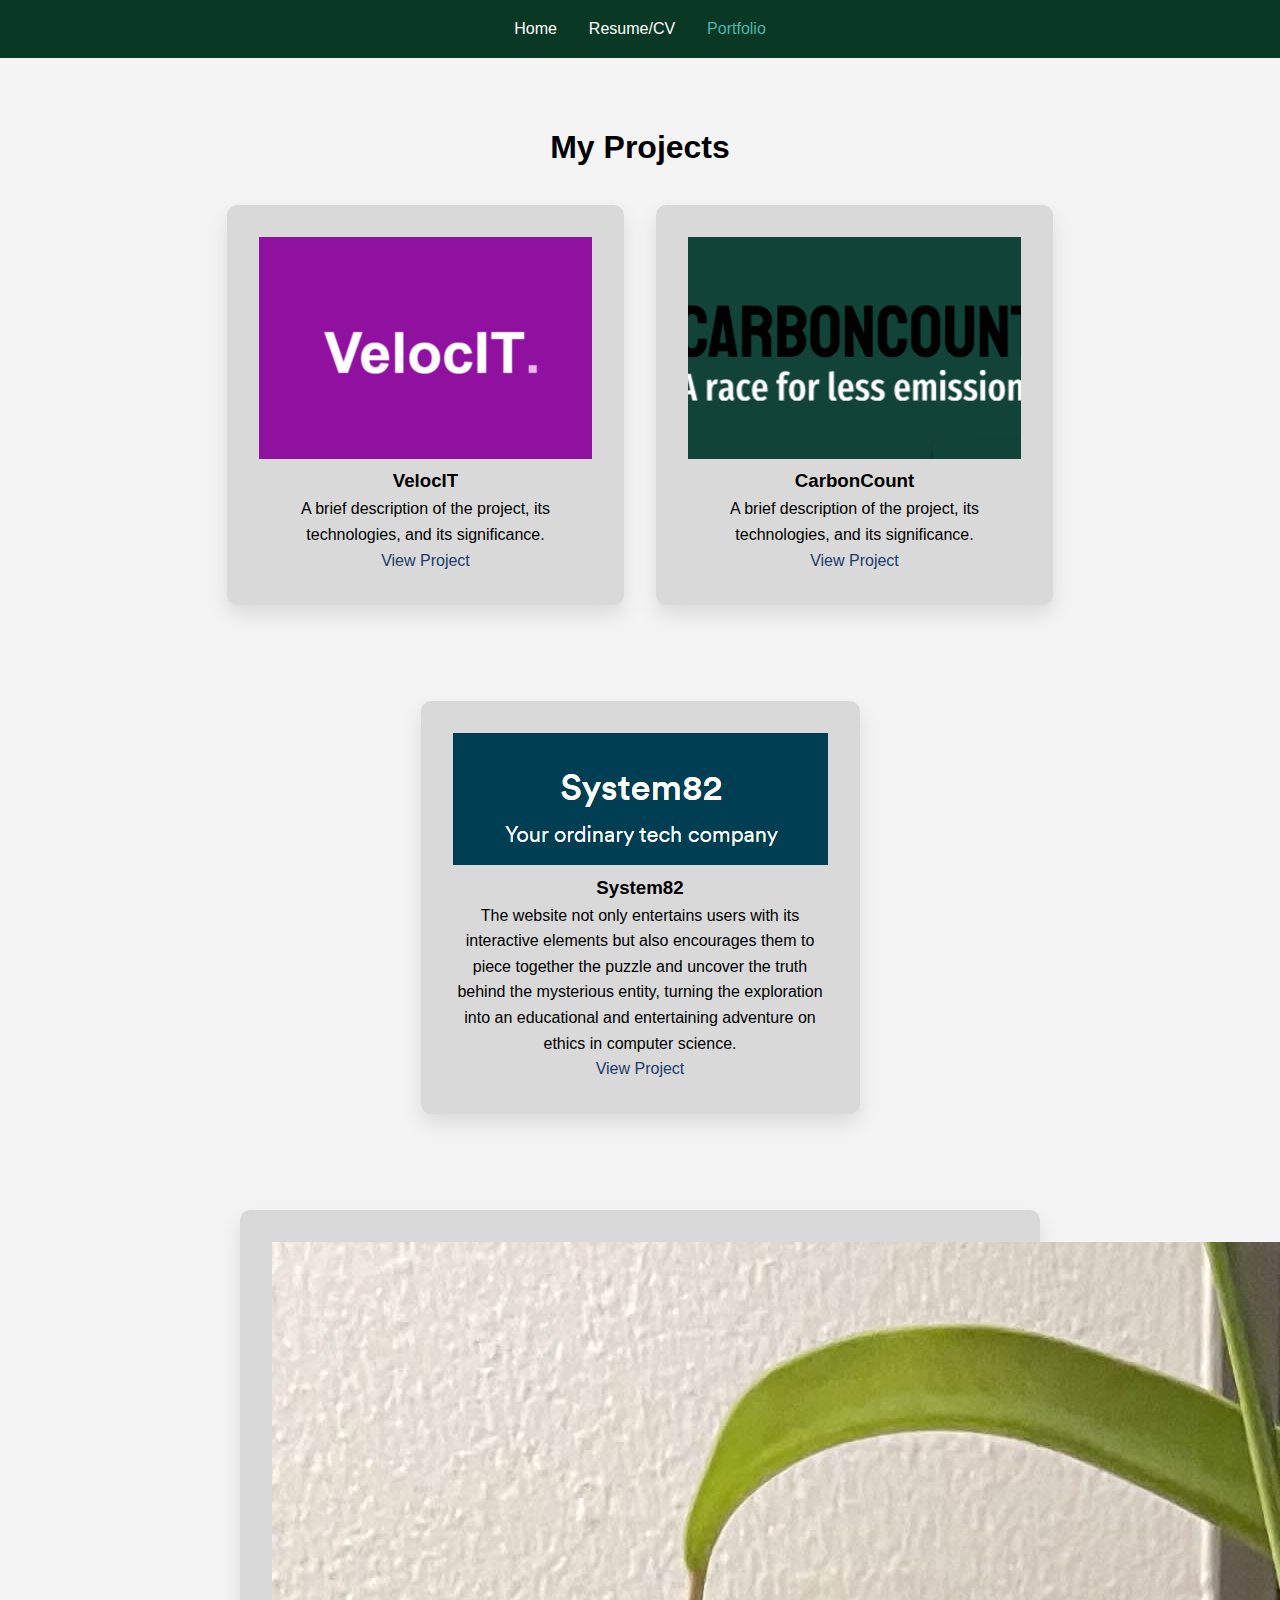
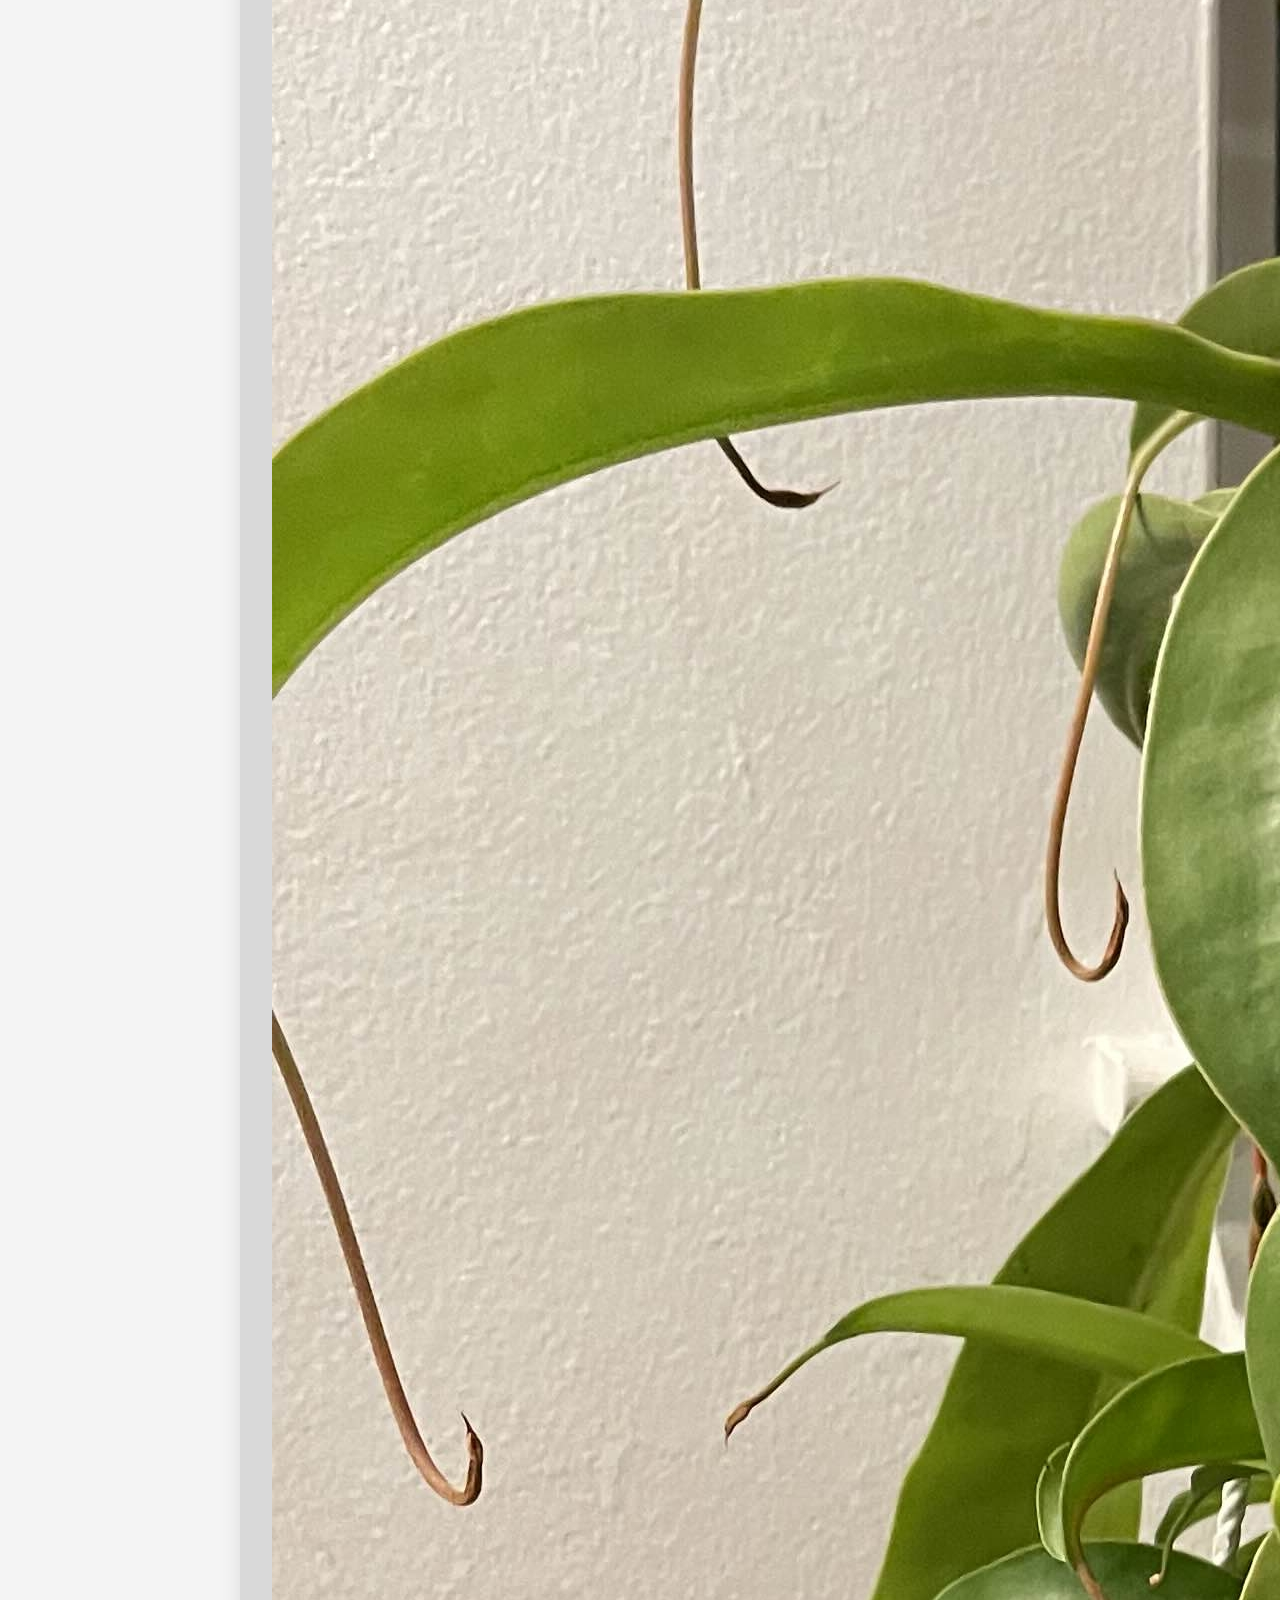
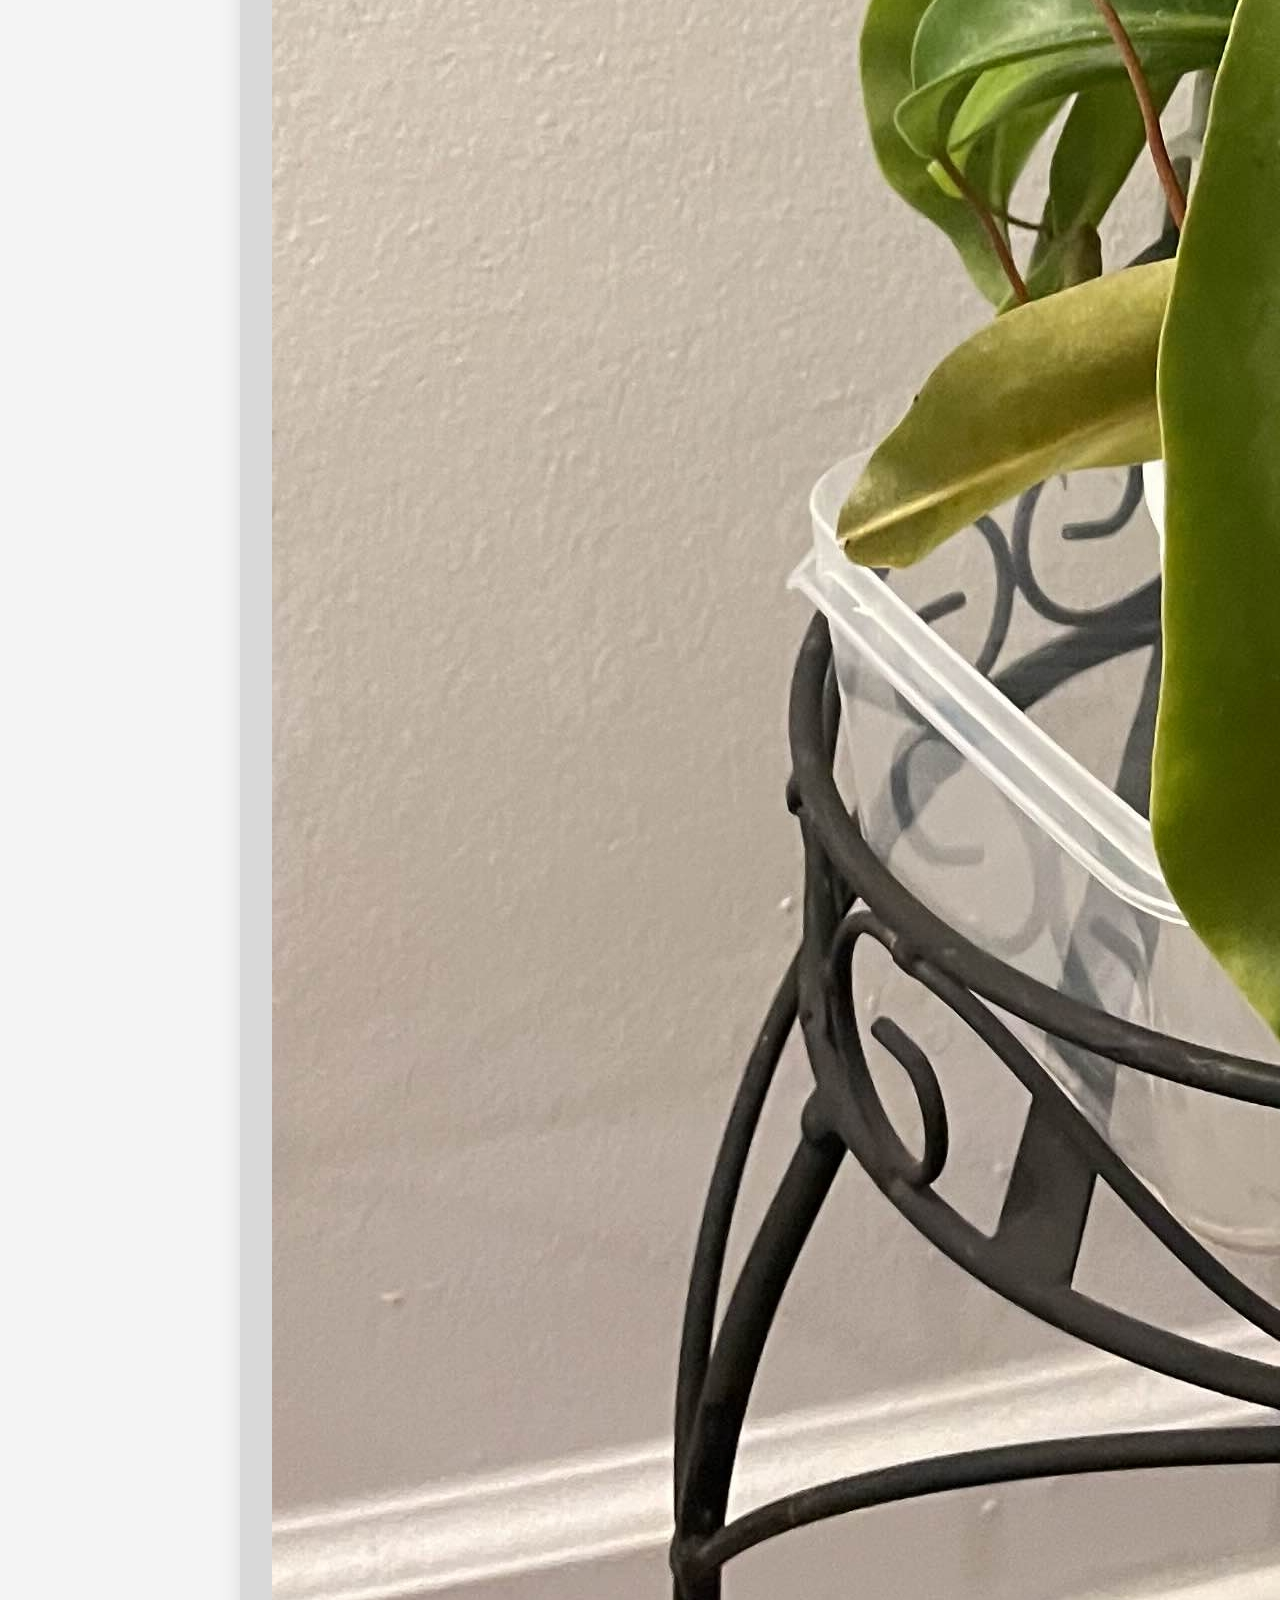
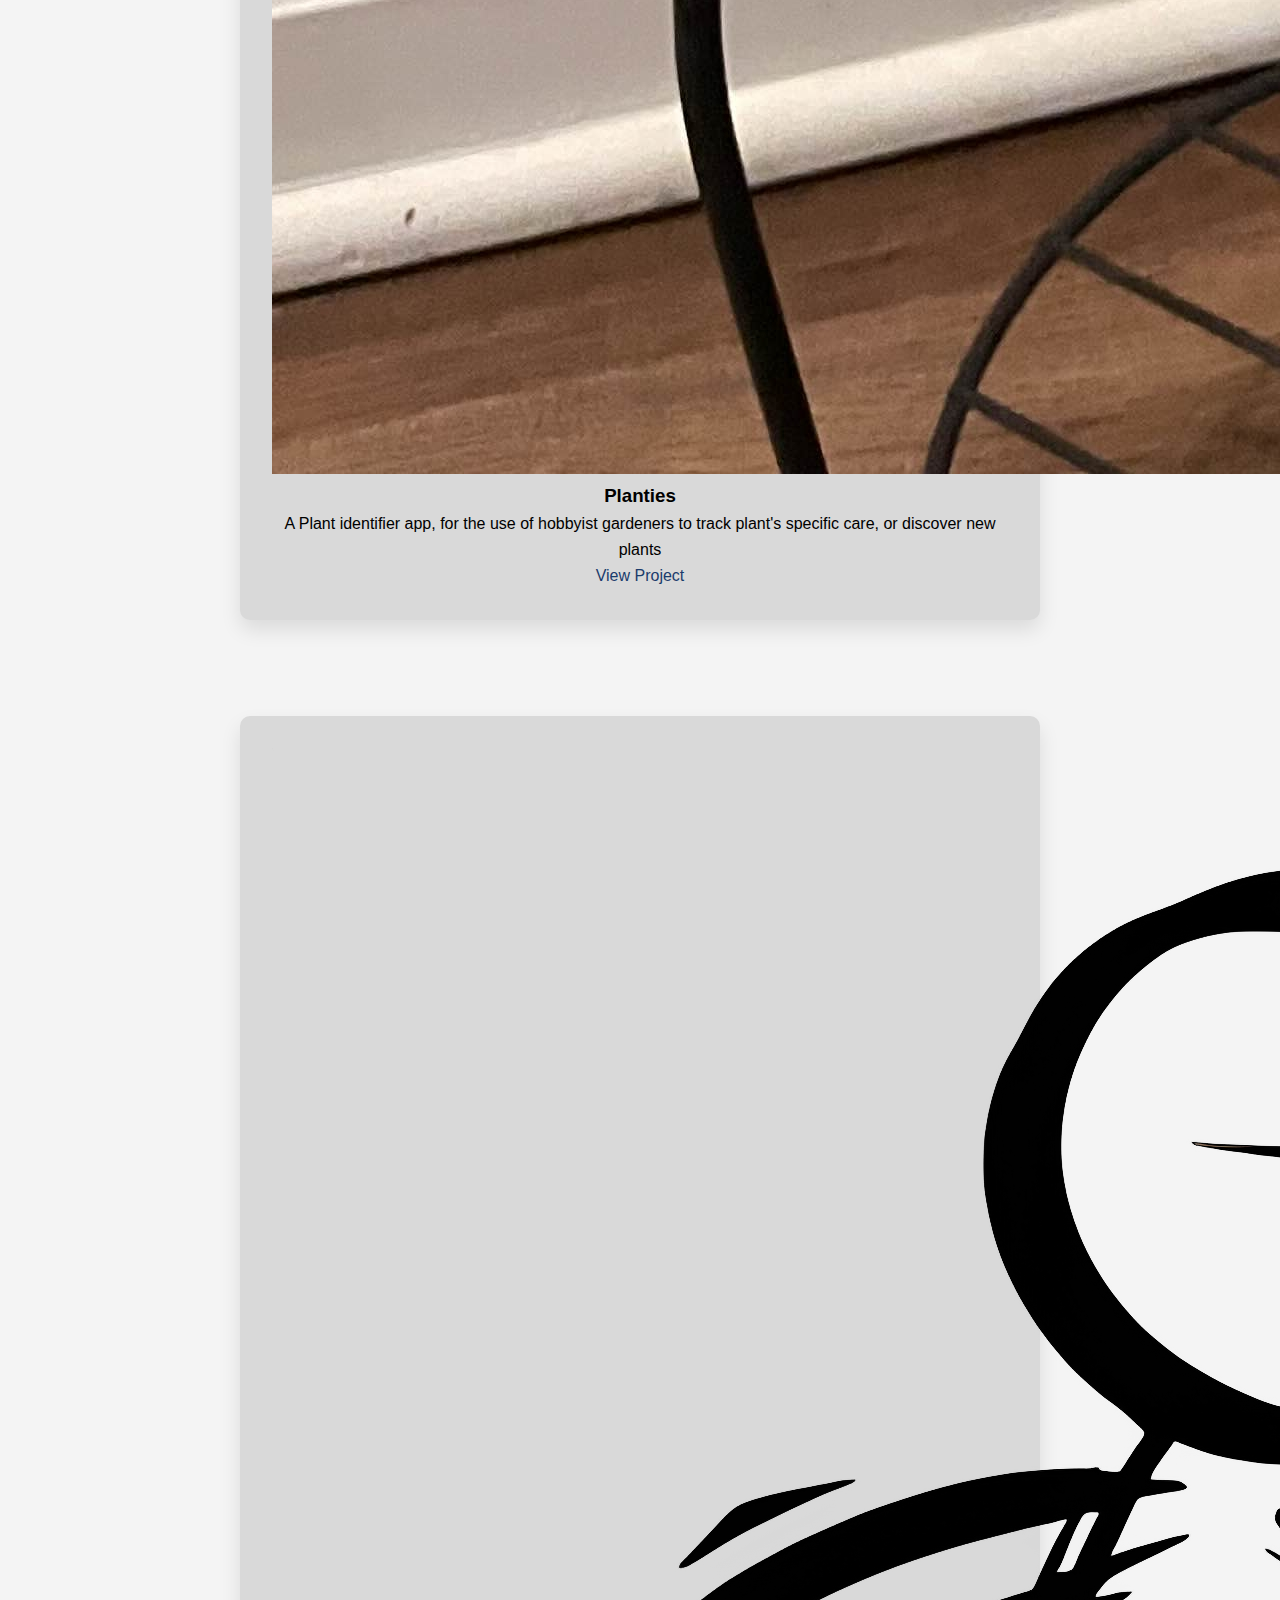
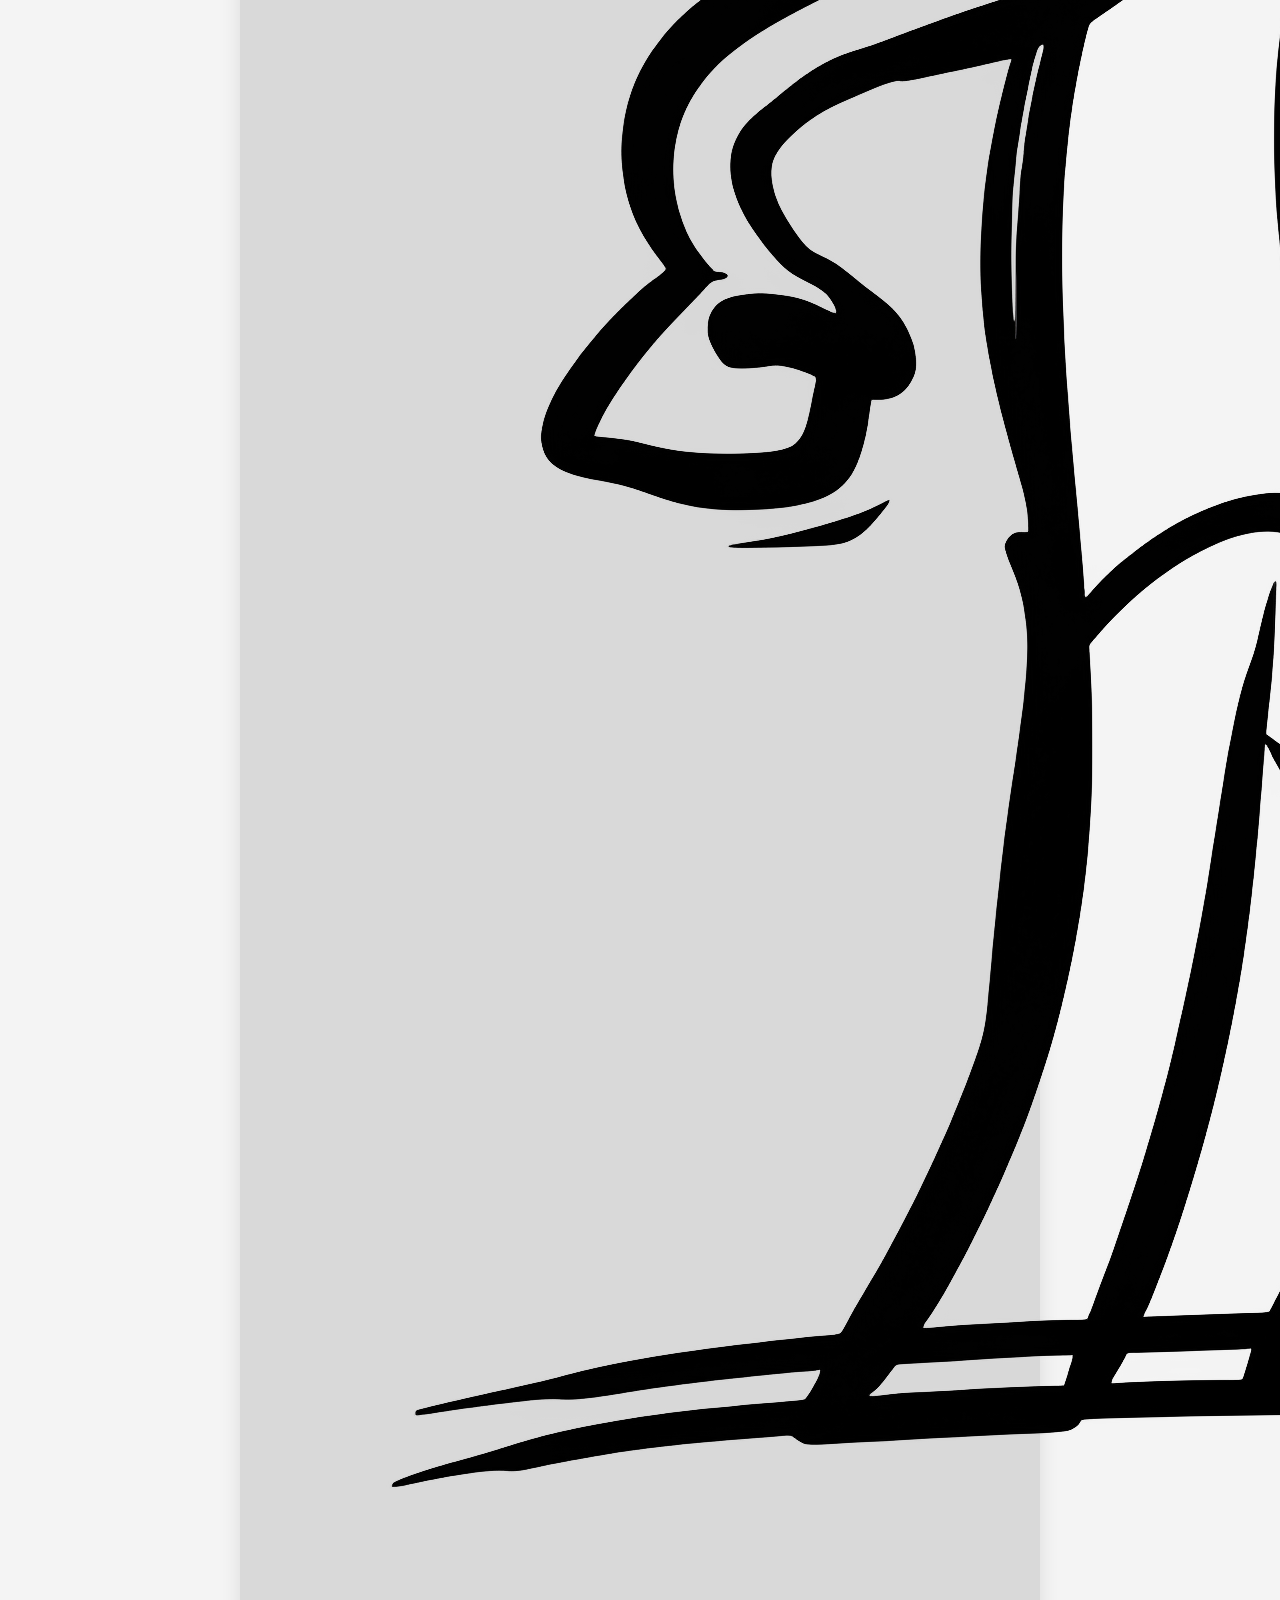
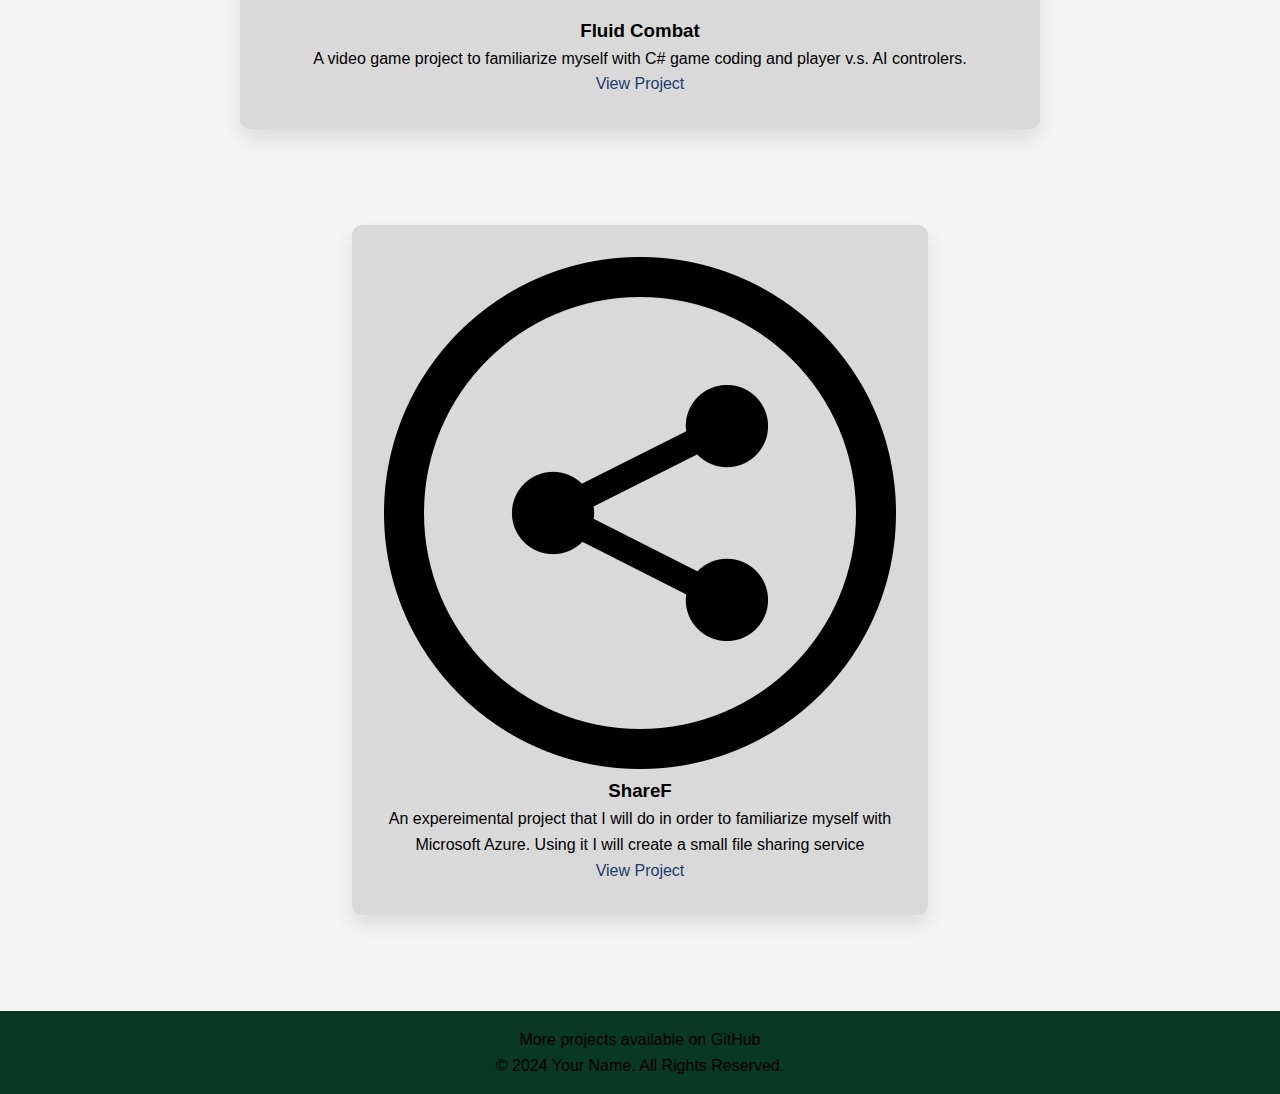
==== portfolio.html @ b5f818e6 "Main Layout done, start of content" ====
<!DOCTYPE html>
<html lang="en">
<head>
    <meta charset="UTF-8">
    <meta name="viewport" content="width=device-width, initial-scale=1.0">
    <title>Your Name - Portfolio Projects</title>
    <link rel="stylesheet" href="styles.css">
    <style>
        .project-grid {
            display: flex;
            flex-wrap: wrap;
            justify-content: center;
            gap: 2rem;
        }
        .project-card {
            flex: 0 1 calc(33.333% - 2rem);
            margin-bottom: 2rem;
        }
    </style>
</head>
<body>
    <header>
        <nav>
            <ul>
                <li><a href="index.html">Home</a></li>
                <li><a href="resume.html">Resume/CV</a></li>
                <li><a href="portfolio.html" class="active">Portfolio</a></li>
            </ul>
        </nav>
    </header>

    <main class="home-page">
        <h1>My Projects</h1>
        
        <div class="project-grid">
            <div class="project-card about-container">
                <img src="Imgs/VelocIT.png" alt="Project 1">
                <h3>VelocIT</h3>
                <p>A brief description of the project, its technologies, and its significance.</p>
                <a href="https://devpost.com/software/velocit" class="social-link">View Project</a>
            </div>

            <div class="project-card about-container">
                <img src="Imgs/Carboncount.png" alt="Project 2">
                <h3>CarbonCount</h3>
                <p>A brief description of the project, its technologies, and its significance.</p>
                <a href="https://devpost.com/software/carboncounter" class="social-link">View Project</a>
            </div>

            <div class="project-card about-container">
                <img src="Imgs/system82.png" alt="Project 3">
                <h3>System82</h3>
                <p>The website not only entertains users with its interactive elements but also encourages them to piece together the puzzle and uncover the truth behind the mysterious entity, turning the exploration into an educational and entertaining adventure on ethics in computer science.</p>
                <a href="https://devpost.com/software/system82" class="social-link">View Project</a>
            </div>

            <div class="project-card about-container">
                <img src="Imgs/thai_pitch.jpg" alt="Project 4">
                <h3>Planties</h3>
                <p>A Plant identifier app, for the use of hobbyist gardeners to track plant's specific care, or discover new plants</p>
                <a href="https://github.com/Glosserr/Planties" class="social-link">View Project</a>
            </div>

            <div class="project-card about-container">
                <img src="Imgs/a6kbkbayc.png" alt="Project 5">
                <h3>Fluid Combat</h3>
                <p>A video game project to familiarize myself with C# game coding and player v.s. AI controlers.</p>
                <a href="#" class="social-link">View Project</a>
            </div>

            <div class="project-card about-container">
                <img src="Imgs/kisspng-social-media-computer-icons-symbol-share-icon-png-share-button-5b3c71f7765252.0906995415306879914847.png" alt="Project 6">
                <h3>ShareF</h3>
                <p>An expereimental project that I will do in order to familiarize myself with Microsoft Azure. Using it I will create a small file sharing service</p>
                <a href="#" class="social-link">View Project</a>
            </div>
        </div>
    </main>

    <footer>
        <p>More projects available on GitHub</p>
        <p>&copy; 2024 Your Name. All Rights Reserved.</p>
    </footer>
</body>
</html>
---- styles.css ----
* {
    margin: 0;
    padding: 0;
    box-sizing: border-box;
}

body {
    font-family: Arial, sans-serif;
    line-height: 1.6;
    color: #000000;
    background-color: #f4f4f4;
}


/* Navigation Styles */
header {
    background-color: #093824;
    color: black;
    padding: 1rem;
}

nav ul {
    list-style: none;
    display: flex;
    justify-content: center;
    gap: 2rem;
}

nav a {
    color: white;
    text-decoration: none;
    transition: color 0.3s ease;
}

nav a:hover, nav a.active {
    color: #4db6ac;
}

/* Home Page Styles */
.home-page {
    display: flex;
    flex-direction: column;
    align-items: center;
    padding: 4rem;
}

.profile-container {
    display: flex;
    align-items: center;
    justify-content: flex-start; 
    background-color: #D9D9D9;
    border-radius: 10px;
    box-shadow: 0 10px 20px rgba(0, 0, 0, 0.1);
    padding: 2rem;
    max-width: 800px;
    width: 100%;
    gap: 2rem; 
}

.profile-image img {
    border-radius: 50%;
    max-width: 150px;
    height: auto; 
    margin-right: 2rem;
    object-fit: cover;
}

.profile-info h1 {
    font-size: 2rem;
    margin-bottom: 1rem;
}

/* Social Icons Styles */
.social-links {
    display: flex;
    justify-content: center;
    gap: 2rem;
    margin-top: 1rem;
}

.social-link {
    display: inline-block;
    color: #1b3c6c;
    transition: all 0.3s ease;
    text-decoration: none;
}

.social-link img {
    width: 24px;
    height: 24px;
}

.social-link:hover img {
    fill: #4db6ac;
}

.about-container {
    background-color: #D9D9D9;
    border-radius: 10px;
    box-shadow: 0 10px 20px rgba(0,0,0,0.1);
    padding: 2rem;
    max-width: 800px;
    width: 100%;
    margin-top: 2rem;
    text-align: center;
}

.about-container h2 {
    font-size: 1.8rem;
    margin-bottom: 1rem;
}

.about-image-container {
    display: flex;
    align-items: center;
    background-color: #D9D9D9;
    border-radius: 10px;
    box-shadow: 0 10px 20px rgba(0,0,0,0.1);
    padding: 2rem;
    max-width: 800px;
    width: 100%;
    margin-top: 2rem;
    gap: 2rem;
}

.about-image-container img {
    border-radius: 50%;
    max-width: 150px;
    height: 150px;
    object-fit: cover;
}

.about-image-text {
    flex-grow: 1;
}

.right-image {
    flex-direction: row;
}

.right-image img {
    order: -1; 
}

.resume-layout {
    display: flex;
    justify-content: space-between;
    align-items: flex-start;
    padding: 2rem;
}

.resume-commentary {
    flex: 0 0 20%;
    background-color: #D9D9D9;
    border-radius: 10px;
    padding: 1rem;
    margin: 1rem;
    box-shadow: 0 10px 20px rgba(0, 0, 0, 0.1);
}

.resume-image {
    flex: 0 0 60%;
    display: flex;
    justify-content: center;
    align-items: center;
}

.resume-image img {
    max-width: 100%;
    max-height: 80vh;
    object-fit: contain;
}


/* Footer Styles */
footer {
    background-color: #093824;
    color: black;
    text-align: center;
    padding: 1rem;
}

/* Responsive adjustments for new containers */
@media (max-width: 768px) {
    .about-image-container {
        flex-direction: column;
        text-align: center;
    }
    .about-image-container img {
        margin-bottom: 1rem;
    }
    .right-image .about-image-container {
        flex-direction: column;
    }
}
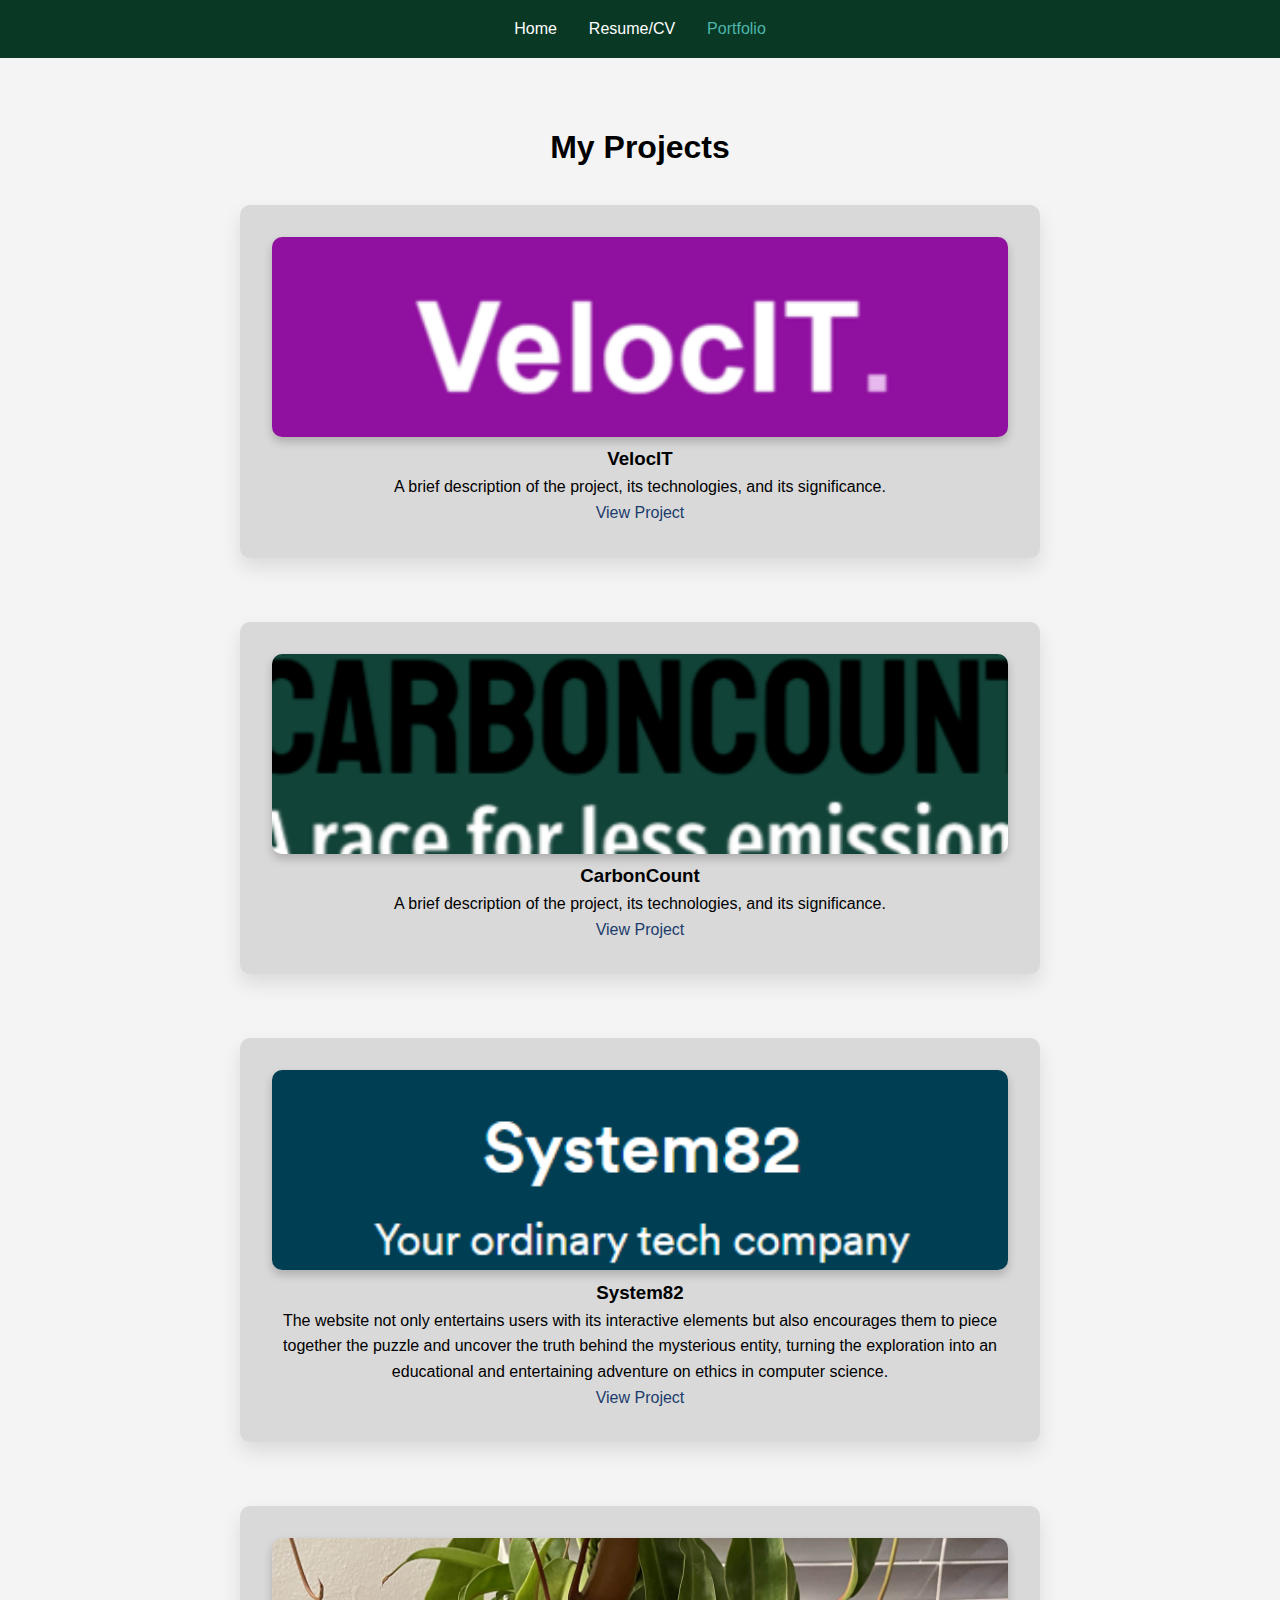
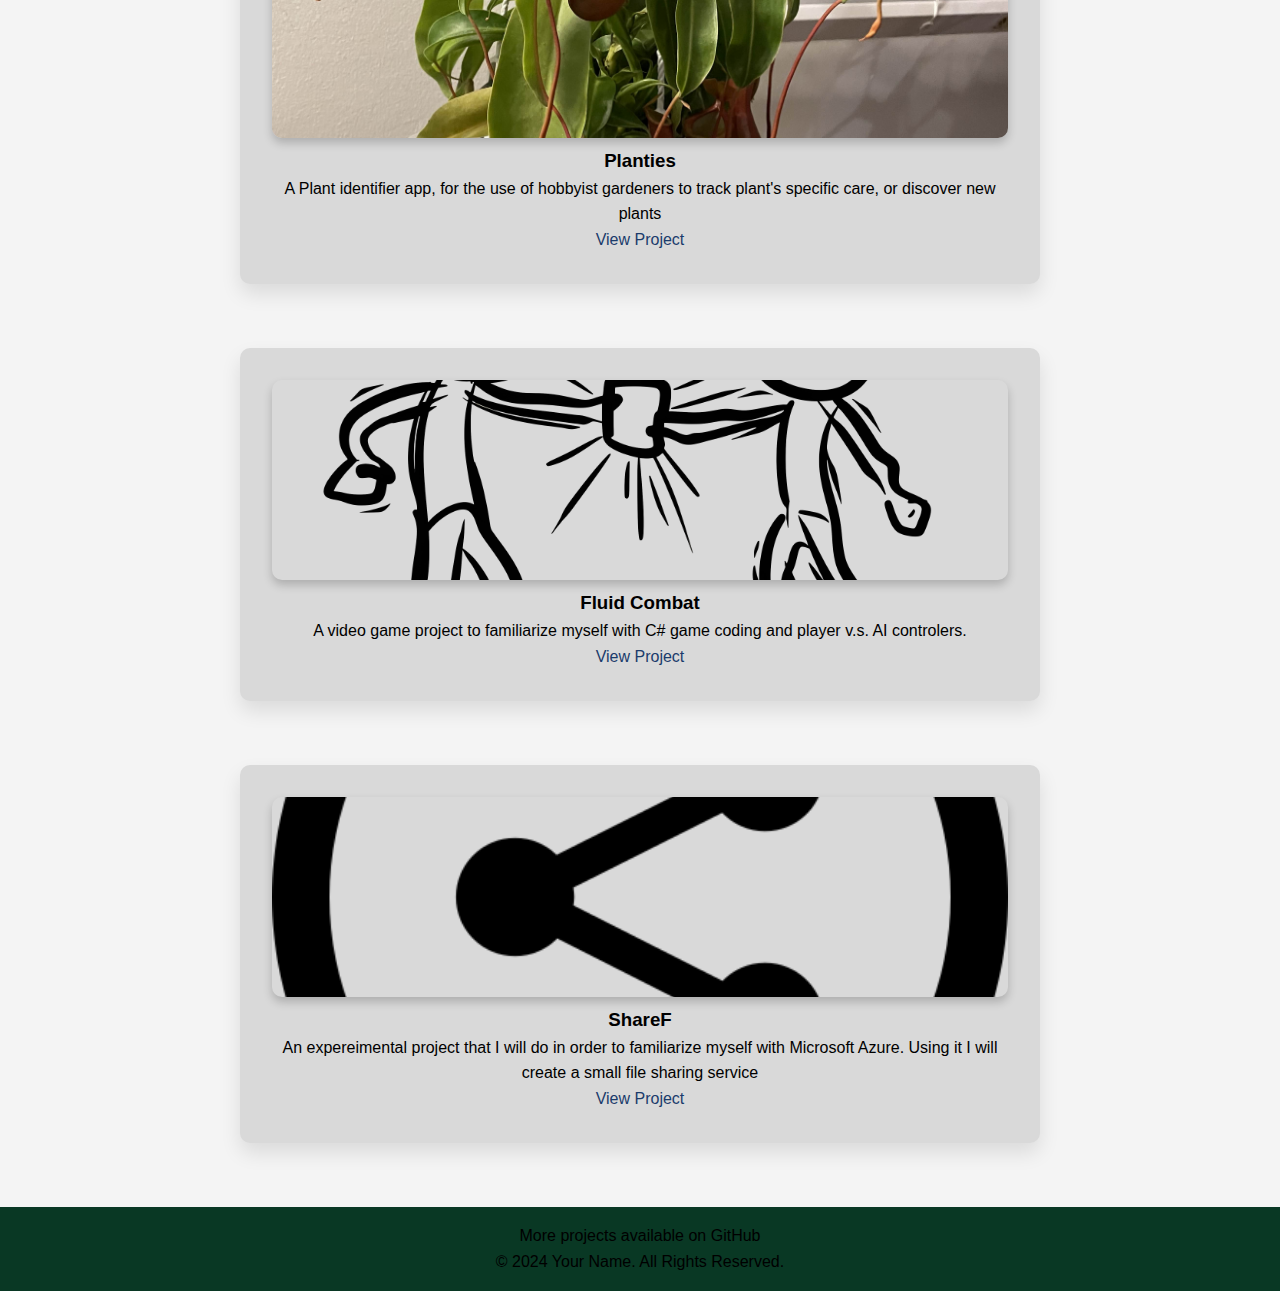
==== commit 8d9b807c: "Added Content to Portfolio and About Me" ====
--- a/portfolio.html
+++ b/portfolio.html
@@ -5,18 +5,6 @@
     <meta name="viewport" content="width=device-width, initial-scale=1.0">
     <title>Your Name - Portfolio Projects</title>
     <link rel="stylesheet" href="styles.css">
-    <style>
-        .project-grid {
-            display: flex;
-            flex-wrap: wrap;
-            justify-content: center;
-            gap: 2rem;
-        }
-        .project-card {
-            flex: 0 1 calc(33.333% - 2rem);
-            margin-bottom: 2rem;
-        }
-    </style>
 </head>
 <body>
     <header>
--- a/styles.css
+++ b/styles.css
@@ -140,6 +140,20 @@
 
 .right-image img {
     order: -1; 
+}
+
+.project-grid {
+    display: flex;
+    flex-wrap: wrap;
+    justify-content: center;
+    gap: 2rem;
+}
+.project-card img {
+    width: 100%; 
+    height: 200px; 
+    object-fit: cover; 
+    border-radius: 10px; 
+    box-shadow: 0 5px 10px rgba(0, 0, 0, 0.2); 
 }
 
 .resume-layout {
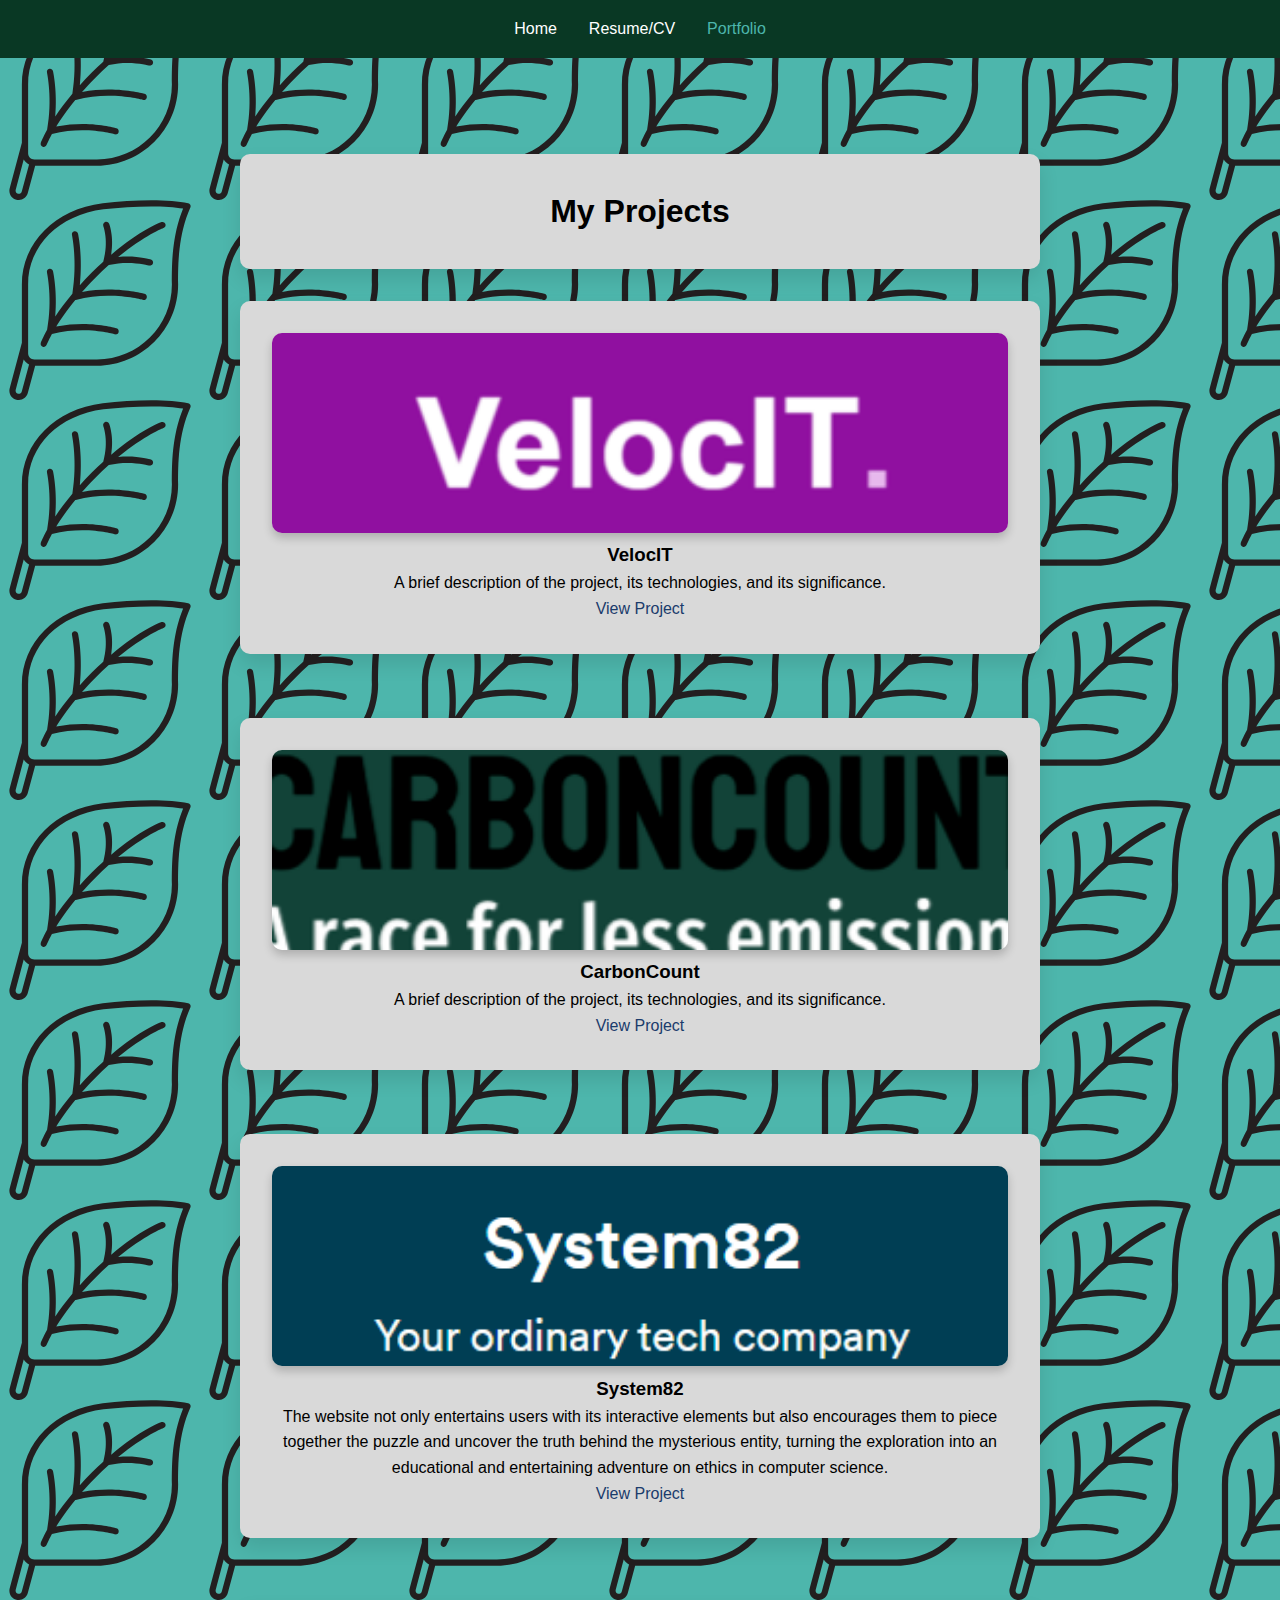
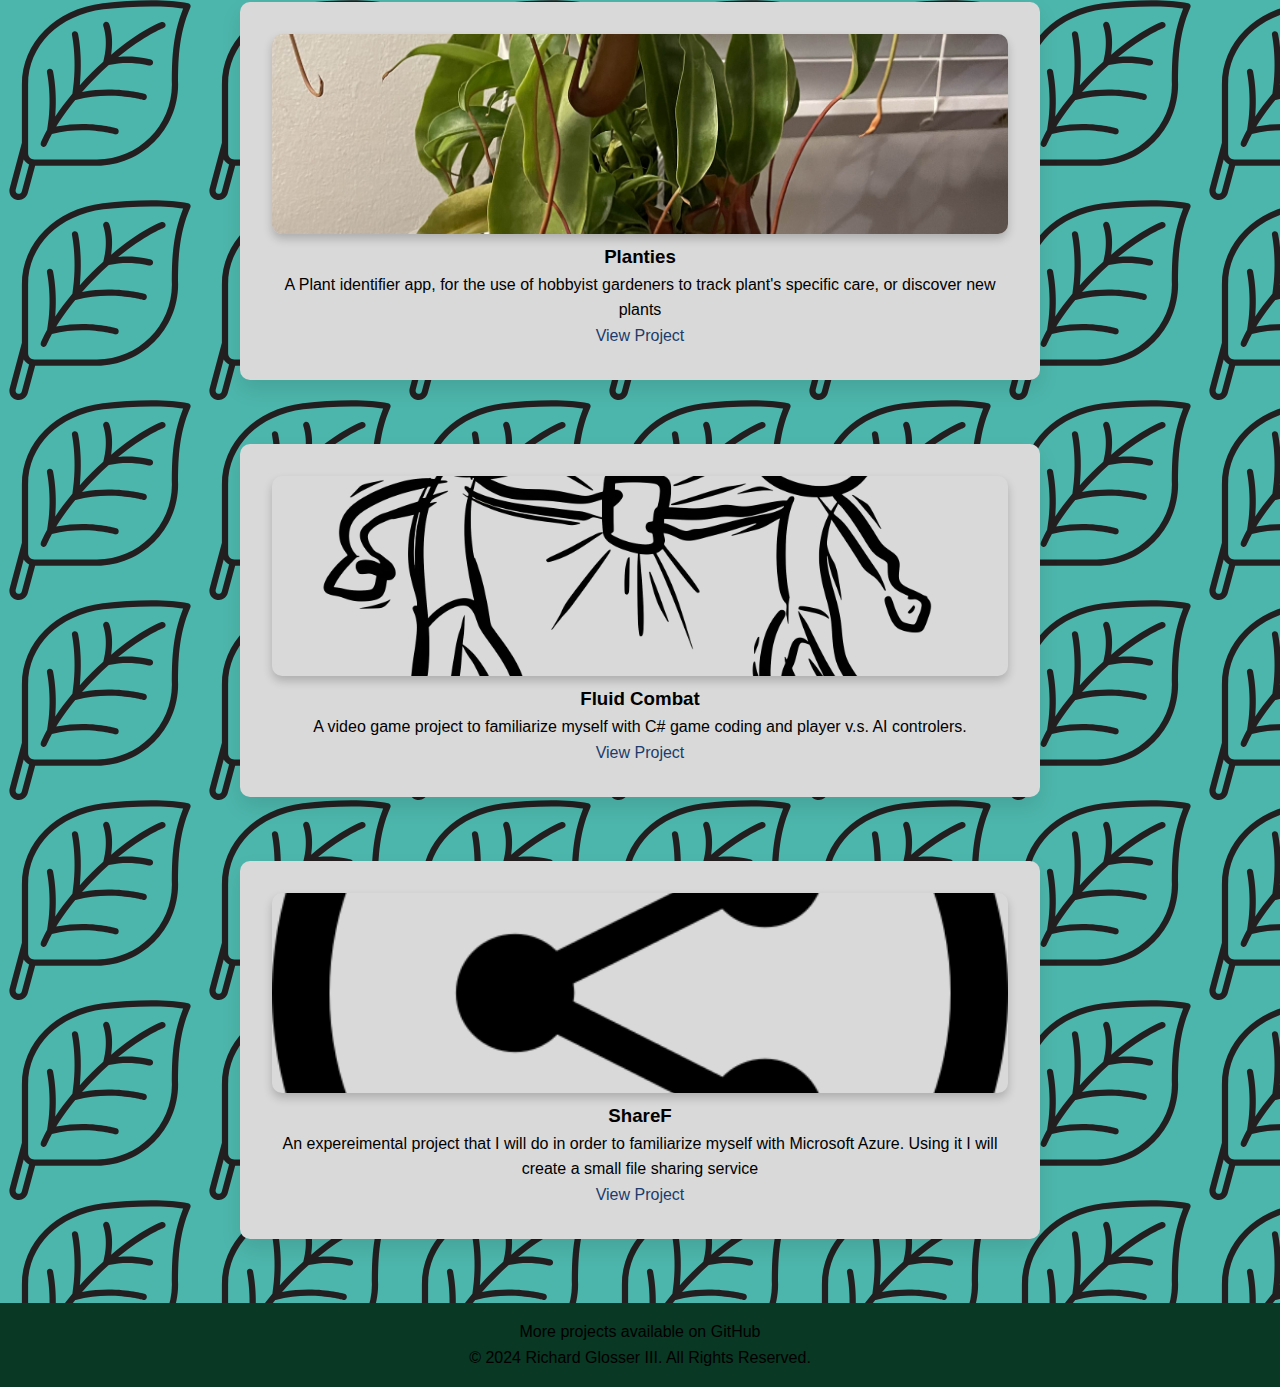
==== commit cd68c31e: "LEAFS, but seriously extra NEEDED polish" ====
--- a/portfolio.html
+++ b/portfolio.html
@@ -3,7 +3,7 @@
 <head>
     <meta charset="UTF-8">
     <meta name="viewport" content="width=device-width, initial-scale=1.0">
-    <title>Your Name - Portfolio Projects</title>
+    <title>Richard Glosser III - Portfolio Projects</title>
     <link rel="stylesheet" href="styles.css">
 </head>
 <body>
@@ -18,7 +18,9 @@
     </header>
 
     <main class="home-page">
+        <div class="about-container">
         <h1>My Projects</h1>
+        </div>
         
         <div class="project-grid">
             <div class="project-card about-container">
@@ -67,7 +69,7 @@
 
     <footer>
         <p>More projects available on GitHub</p>
-        <p>&copy; 2024 Your Name. All Rights Reserved.</p>
+        <p>&copy; 2024 Richard Glosser III. All Rights Reserved.</p>
     </footer>
 </body>
 </html>--- a/styles.css
+++ b/styles.css
@@ -8,7 +8,8 @@
     font-family: Arial, sans-serif;
     line-height: 1.6;
     color: #000000;
-    background-color: #f4f4f4;
+    background: #4db6ac url('./Imgs/leaf.svg') repeat;  
+  background-size: 200px 200px;  
 }
 
 
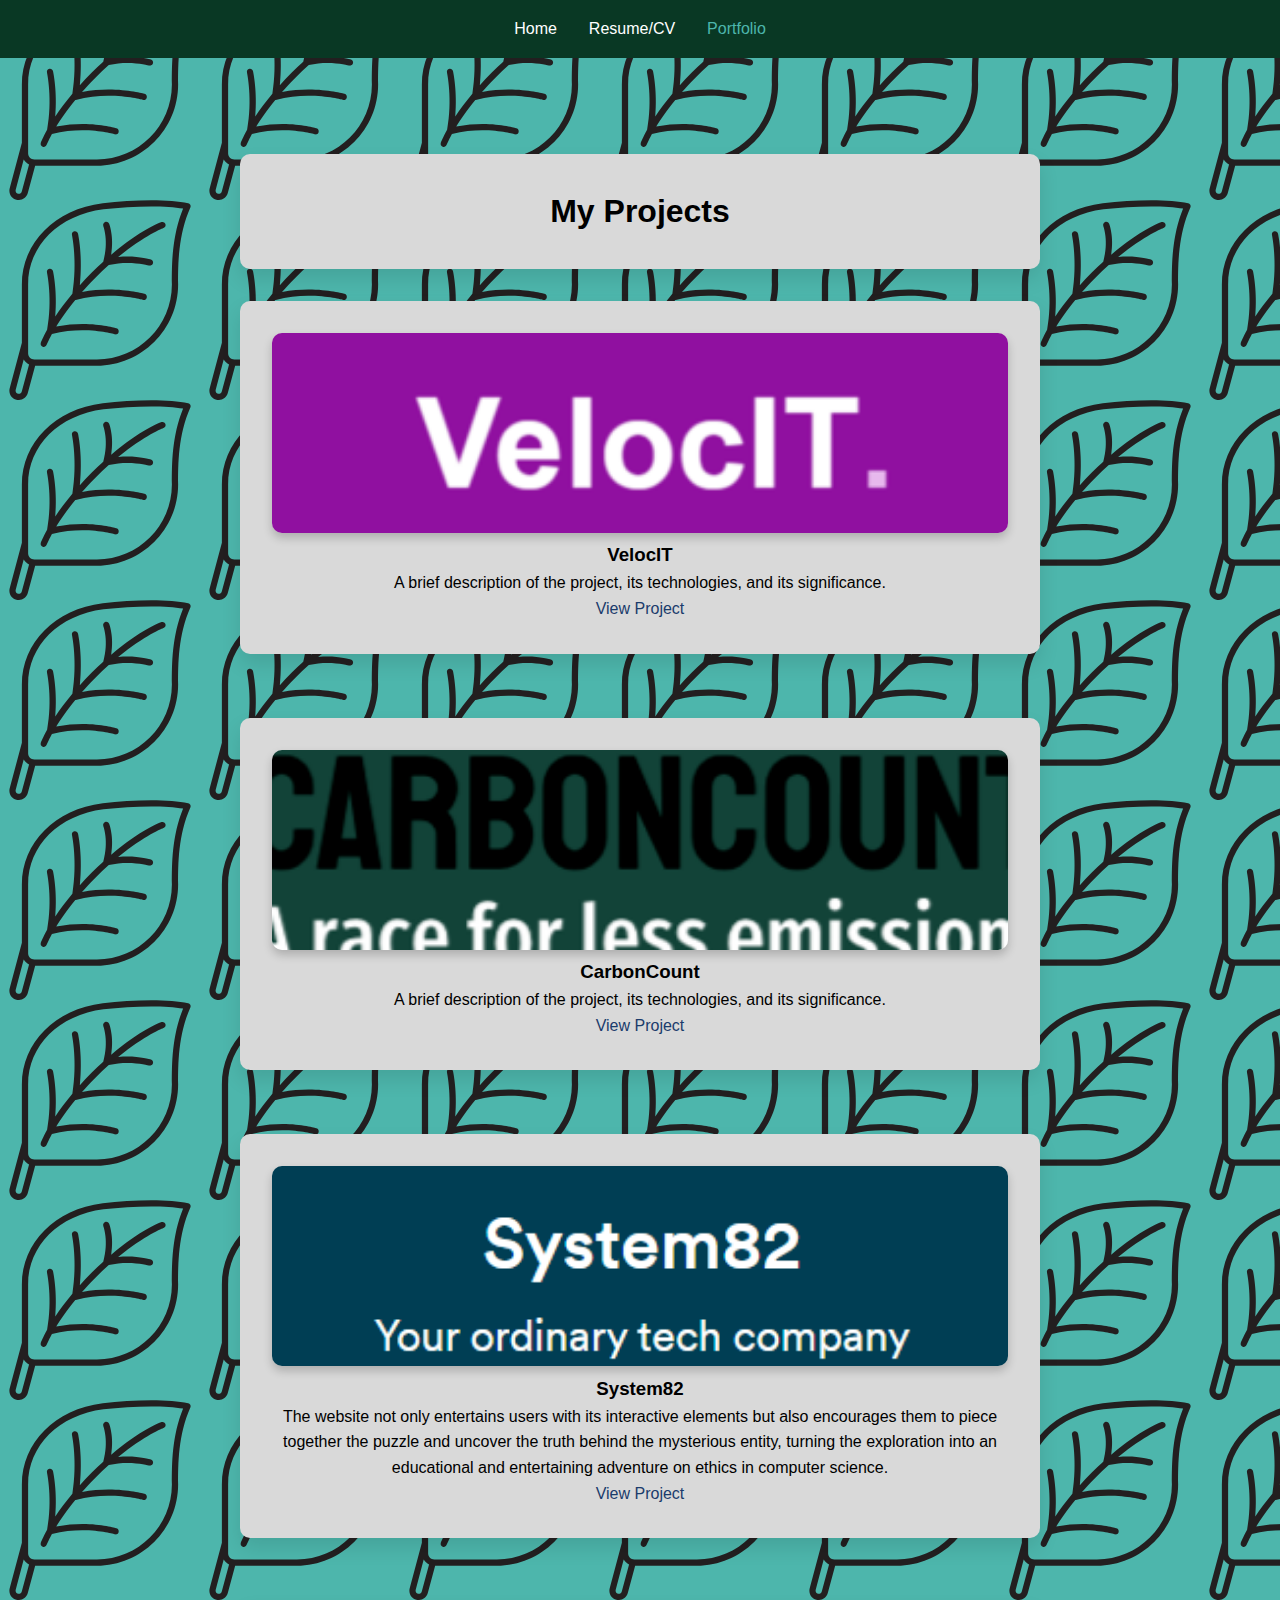
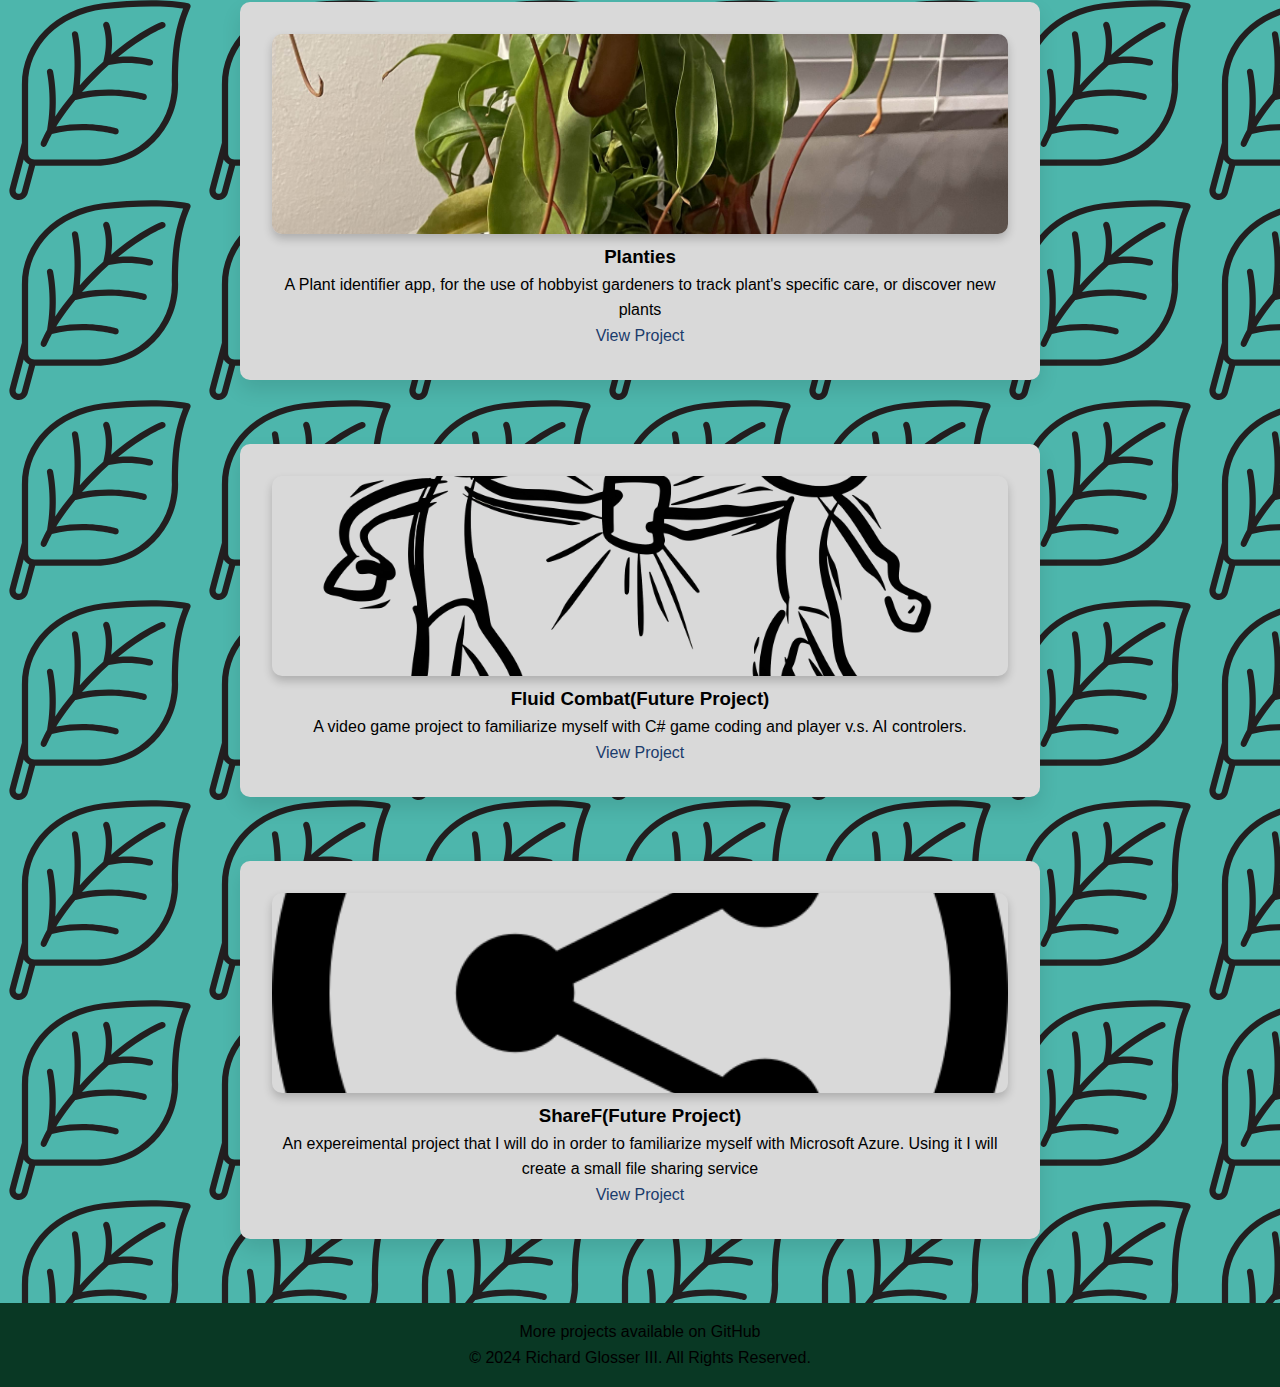
==== commit a84cd3a7: "Resume Changes" ====
--- a/portfolio.html
+++ b/portfolio.html
@@ -53,14 +53,14 @@
 
             <div class="project-card about-container">
                 <img src="Imgs/a6kbkbayc.png" alt="Project 5">
-                <h3>Fluid Combat</h3>
+                <h3>Fluid Combat(Future Project)</h3>
                 <p>A video game project to familiarize myself with C# game coding and player v.s. AI controlers.</p>
                 <a href="#" class="social-link">View Project</a>
             </div>
 
             <div class="project-card about-container">
                 <img src="Imgs/kisspng-social-media-computer-icons-symbol-share-icon-png-share-button-5b3c71f7765252.0906995415306879914847.png" alt="Project 6">
-                <h3>ShareF</h3>
+                <h3>ShareF(Future Project)</h3>
                 <p>An expereimental project that I will do in order to familiarize myself with Microsoft Azure. Using it I will create a small file sharing service</p>
                 <a href="#" class="social-link">View Project</a>
             </div>
--- a/styles.css
+++ b/styles.css
@@ -9,9 +9,8 @@
     line-height: 1.6;
     color: #000000;
     background: #4db6ac url('./Imgs/leaf.svg') repeat;  
-  background-size: 200px 200px;  
-}
-
+    background-size: 200px 200px;  
+}
 
 /* Navigation Styles */
 header {
@@ -43,6 +42,68 @@
     flex-direction: column;
     align-items: center;
     padding: 4rem;
+}
+
+.resume-layout {
+    display: flex;
+    flex-wrap: wrap;
+    justify-content: center;
+    align-items: flex-start;
+    gap: 2rem;
+    width: 100%;
+    max-width: 1200px;
+}
+
+.resume-commentary {
+    flex: 0 0 calc(30% - 2rem);
+    background-color: #D9D9D9;
+    border-radius: 10px;
+    padding: 1.5rem;
+    margin-bottom: 1rem;
+    box-shadow: 0 10px 20px rgba(0, 0, 0, 0.1);
+    text-align: center;
+}
+
+.resume-commentary h3 {
+    color: #093824;
+    margin-bottom: 1rem;
+    border-bottom: 2px solid #4db6ac;
+    padding-bottom: 0.5rem;
+}
+
+.resume-commentary a {
+    display: inline-block;
+    background-color: #093824;
+    color: white;
+    text-decoration: none;
+    padding: 0.5rem 1rem;
+    border-radius: 5px;
+    margin-top: 1rem;
+    transition: background-color 0.3s ease;
+}
+
+.resume-commentary a:hover {
+    background-color: #4db6ac;
+}
+
+.left-commentary,
+.right-commentary {
+    min-height: 250px;
+}
+
+.resume-image {
+    flex: 0 0 100%;
+    display: flex;
+    justify-content: center;
+    align-items: center;
+    margin-bottom: 2rem;
+}
+
+.resume-image img {
+    max-width: 100%;
+    max-height: 80vh;
+    object-fit: contain;
+    box-shadow: 0 10px 20px rgba(0, 0, 0, 0.1);
 }
 
 .profile-container {
@@ -90,7 +151,7 @@
     width: 24px;
     height: 24px;
 }
-
+a
 .social-link:hover img {
     fill: #4db6ac;
 }
@@ -157,35 +218,6 @@
     box-shadow: 0 5px 10px rgba(0, 0, 0, 0.2); 
 }
 
-.resume-layout {
-    display: flex;
-    justify-content: space-between;
-    align-items: flex-start;
-    padding: 2rem;
-}
-
-.resume-commentary {
-    flex: 0 0 20%;
-    background-color: #D9D9D9;
-    border-radius: 10px;
-    padding: 1rem;
-    margin: 1rem;
-    box-shadow: 0 10px 20px rgba(0, 0, 0, 0.1);
-}
-
-.resume-image {
-    flex: 0 0 60%;
-    display: flex;
-    justify-content: center;
-    align-items: center;
-}
-
-.resume-image img {
-    max-width: 100%;
-    max-height: 80vh;
-    object-fit: contain;
-}
-
 
 /* Footer Styles */
 footer {
@@ -197,14 +229,13 @@
 
 /* Responsive adjustments for new containers */
 @media (max-width: 768px) {
-    .about-image-container {
+    .resume-layout {
         flex-direction: column;
-        text-align: center;
+        height: auto;
     }
-    .about-image-container img {
-        margin-bottom: 1rem;
-    }
-    .right-image .about-image-container {
-        flex-direction: column;
+
+    .resume-commentary {
+        width: 100%;
+        margin: 1rem 0;
     }
 }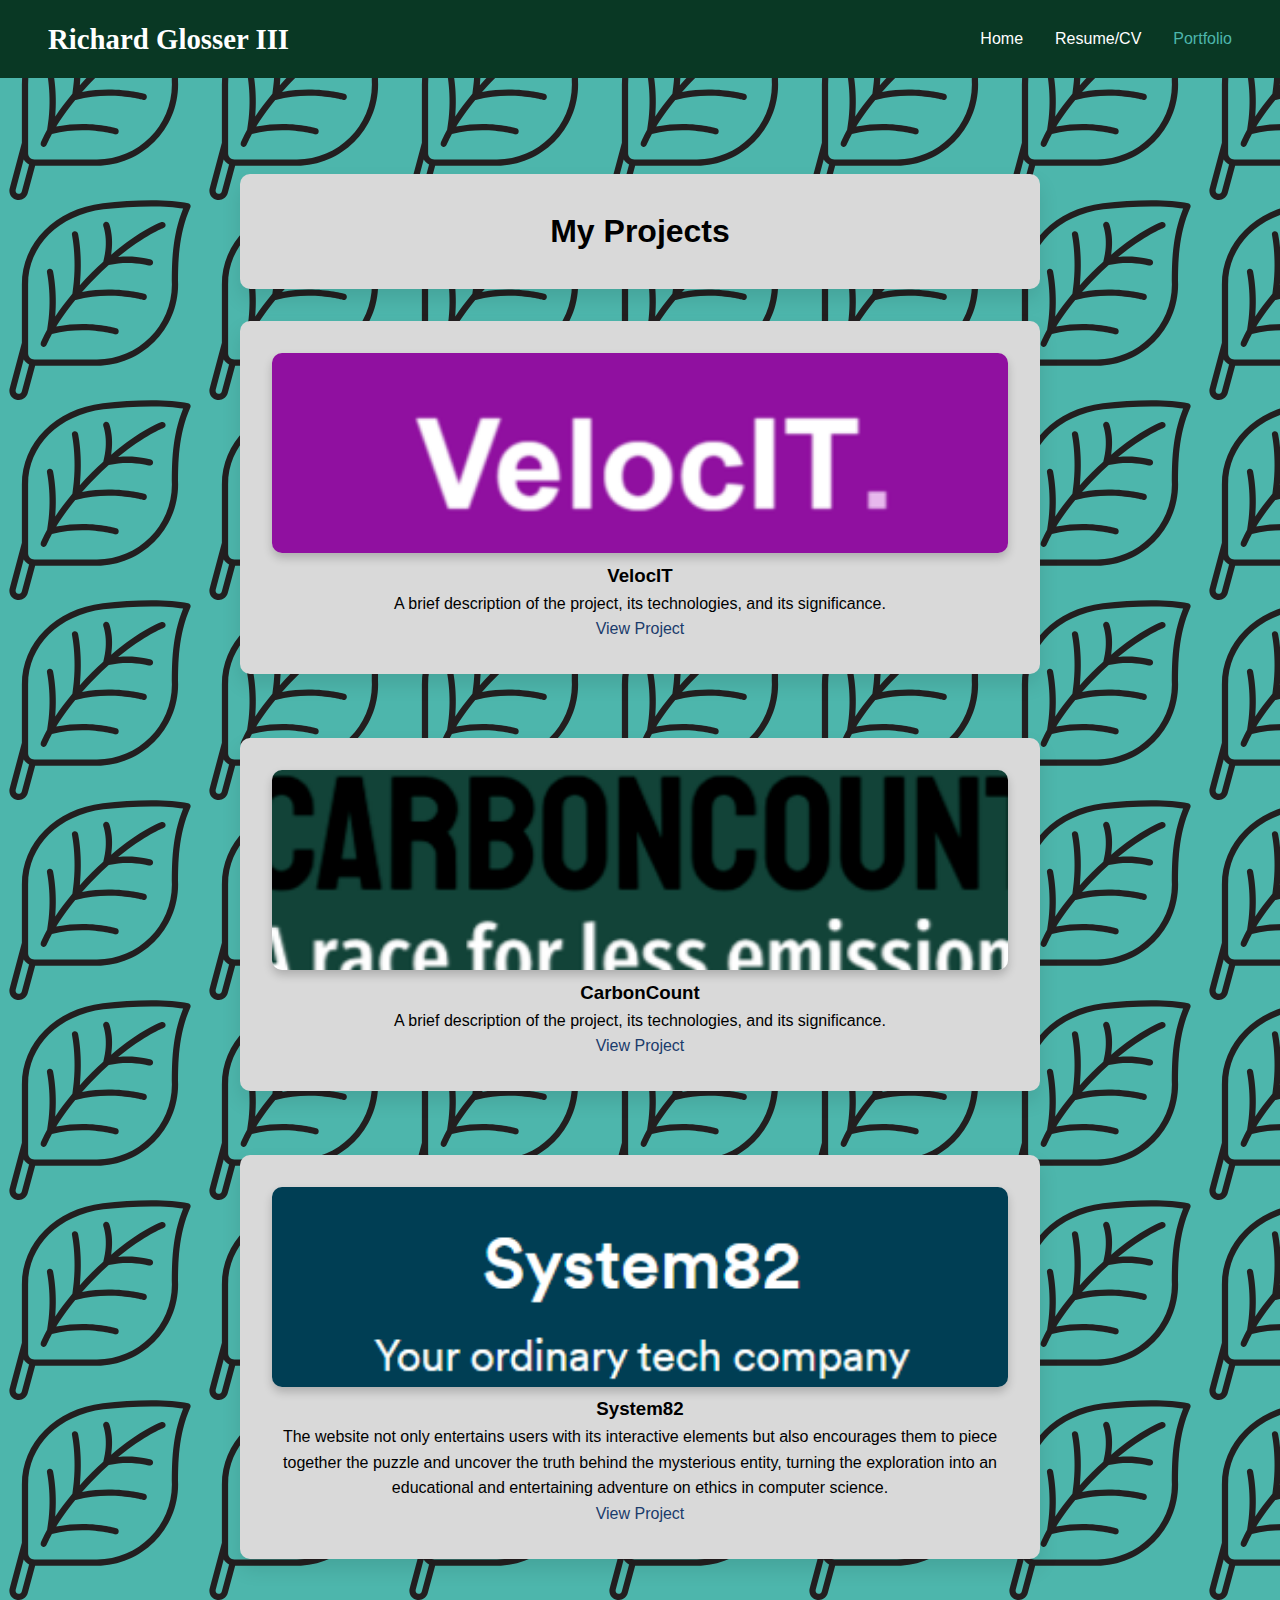
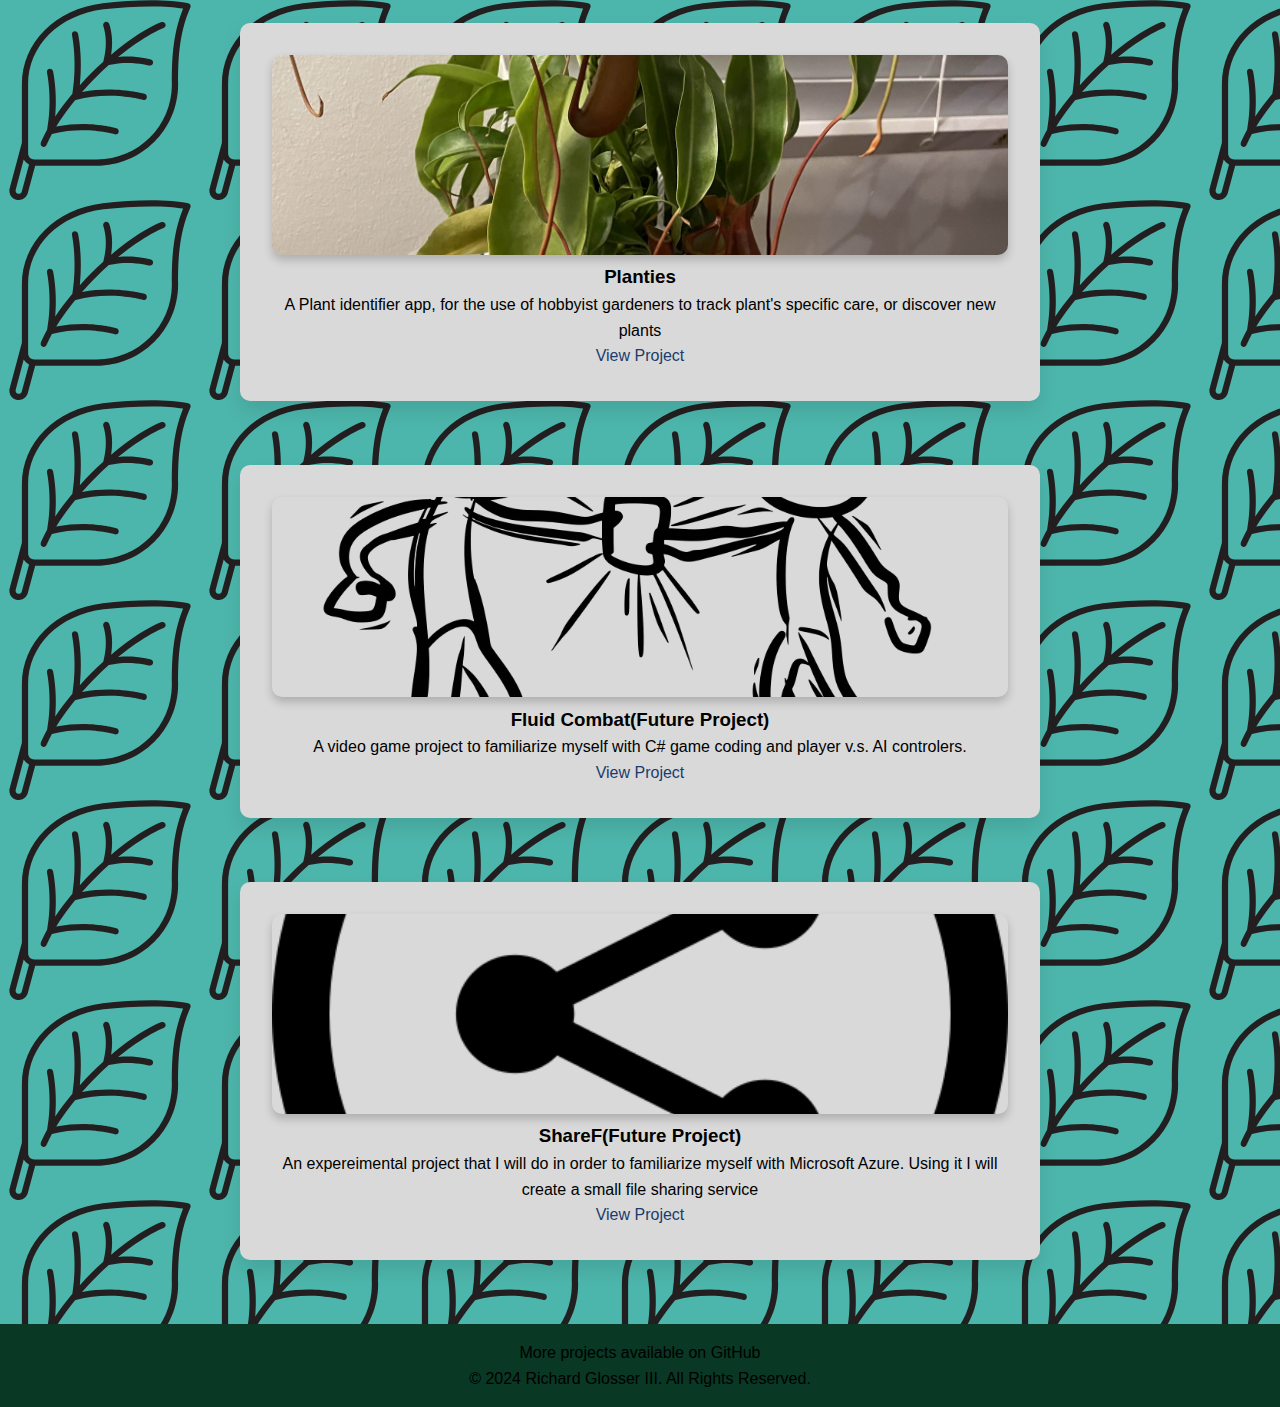
==== commit fdb2354d: "Name in the header, final polish" ====
--- a/portfolio.html
+++ b/portfolio.html
@@ -8,6 +8,7 @@
 </head>
 <body>
     <header>
+        <div class="site-name">Richard Glosser III</div>
         <nav>
             <ul>
                 <li><a href="index.html">Home</a></li>
--- a/styles.css
+++ b/styles.css
@@ -14,15 +14,29 @@
 
 /* Navigation Styles */
 header {
+    color: black;
     background-color: #093824;
-    color: black;
     padding: 1rem;
+    display: flex;
+    justify-content: space-between;
+    align-items: center;
+}
+
+.site-name {
+    font-family: 'Playfair Display', Georgia, serif;
+    font-size: 1.8rem;
+    font-weight: 700;
+    color: white;
+    margin-left: 2rem;
+}
+
+nav {
+    margin-right: 2rem;
 }
 
 nav ul {
     list-style: none;
     display: flex;
-    justify-content: center;
     gap: 2rem;
 }
 
@@ -30,6 +44,7 @@
     color: white;
     text-decoration: none;
     transition: color 0.3s ease;
+    font-weight: 500;
 }
 
 nav a:hover, nav a.active {
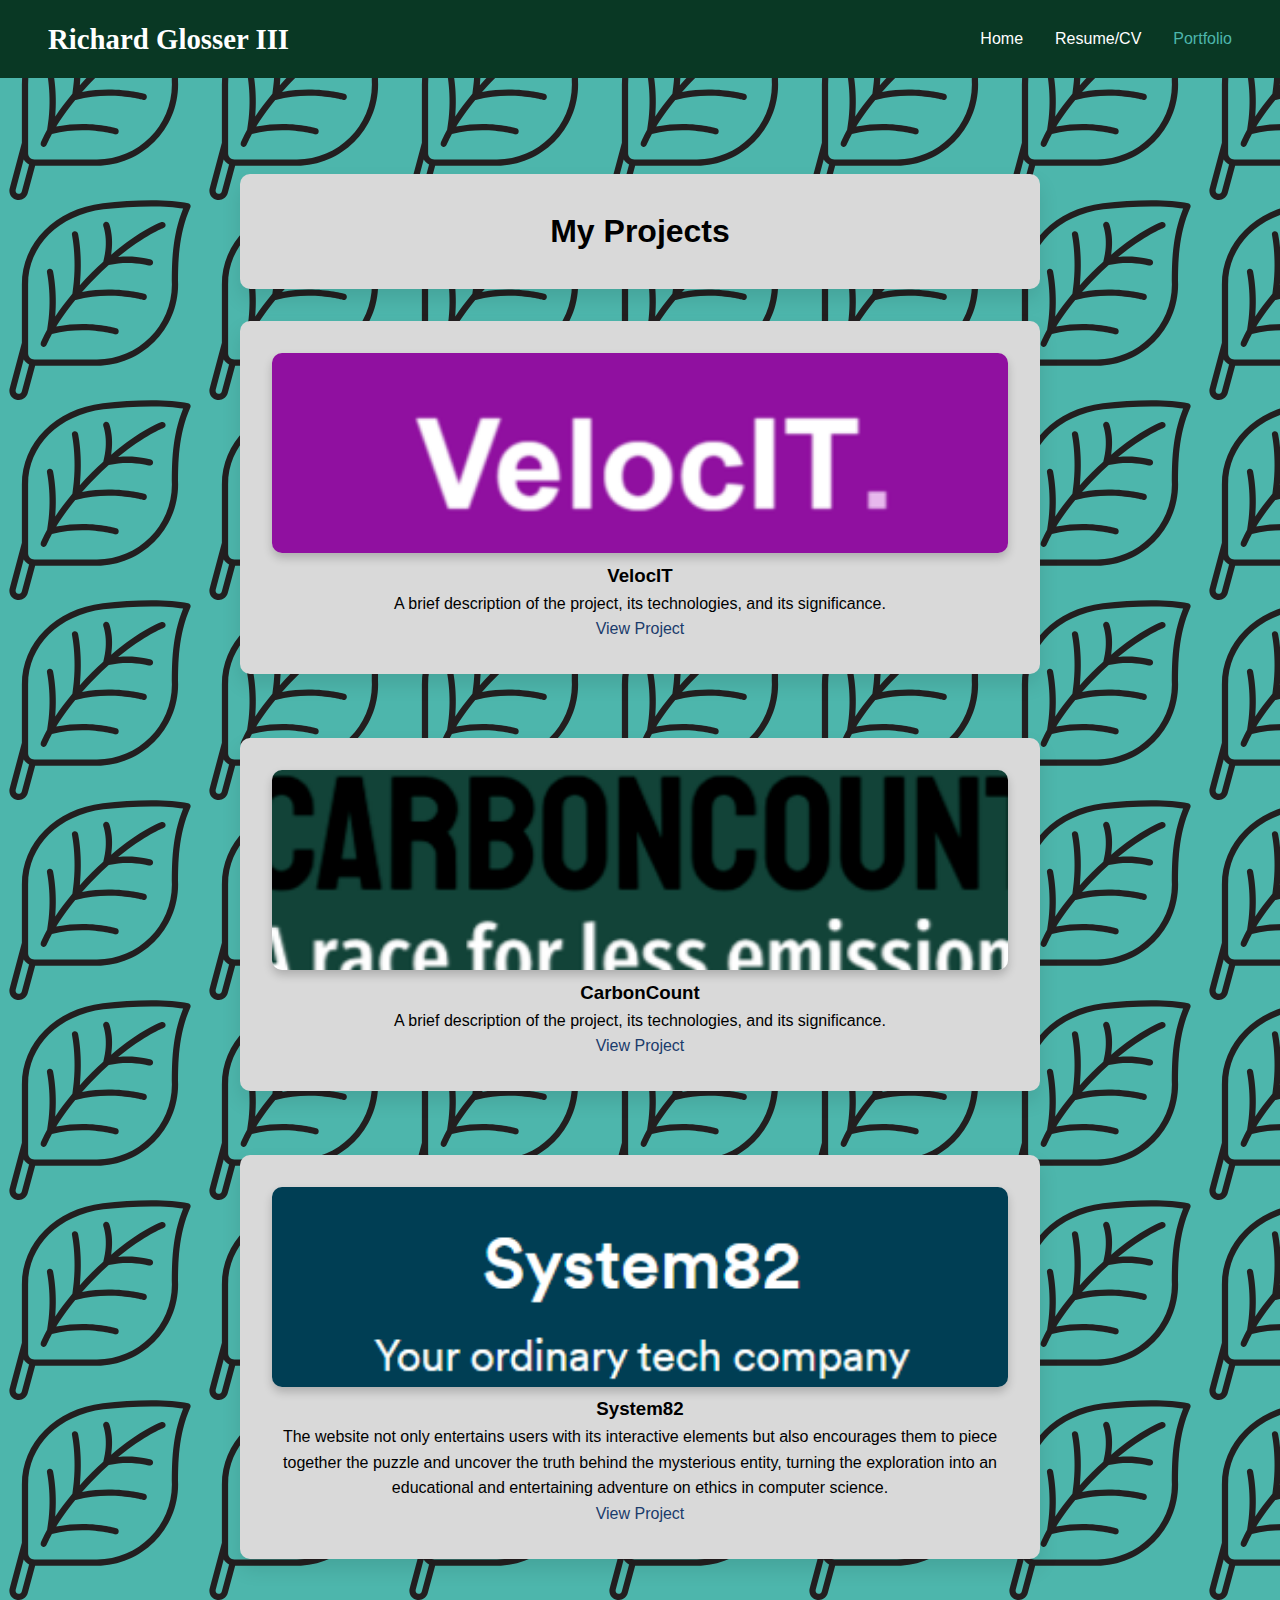
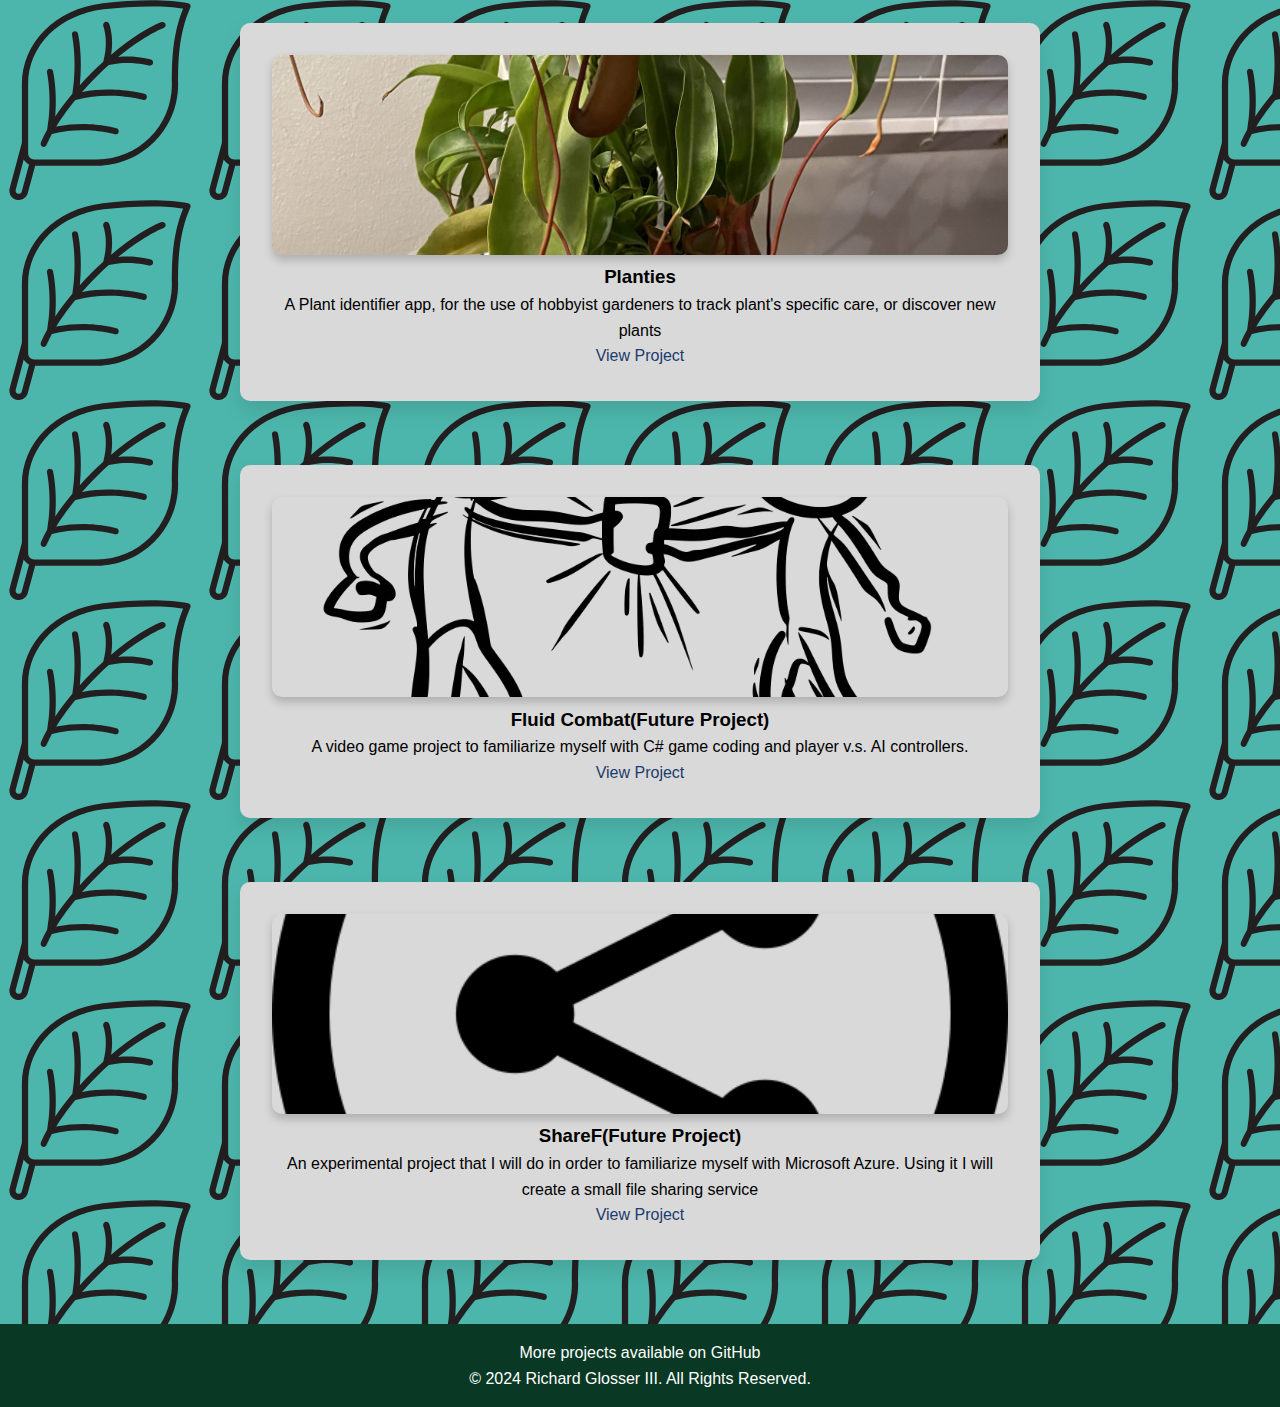
==== commit 755f4061: "Spelling errors corrected" ====
--- a/portfolio.html
+++ b/portfolio.html
@@ -55,14 +55,14 @@
             <div class="project-card about-container">
                 <img src="Imgs/a6kbkbayc.png" alt="Project 5">
                 <h3>Fluid Combat(Future Project)</h3>
-                <p>A video game project to familiarize myself with C# game coding and player v.s. AI controlers.</p>
+                <p>A video game project to familiarize myself with C# game coding and player v.s. AI controllers.</p>
                 <a href="#" class="social-link">View Project</a>
             </div>
 
             <div class="project-card about-container">
                 <img src="Imgs/kisspng-social-media-computer-icons-symbol-share-icon-png-share-button-5b3c71f7765252.0906995415306879914847.png" alt="Project 6">
                 <h3>ShareF(Future Project)</h3>
-                <p>An expereimental project that I will do in order to familiarize myself with Microsoft Azure. Using it I will create a small file sharing service</p>
+                <p>An experimental project that I will do in order to familiarize myself with Microsoft Azure. Using it I will create a small file sharing service</p>
                 <a href="#" class="social-link">View Project</a>
             </div>
         </div>
--- a/styles.css
+++ b/styles.css
@@ -18,6 +18,7 @@
     background-color: #093824;
     padding: 1rem;
     display: flex;
+    flex-wrap: wrap;
     justify-content: space-between;
     align-items: center;
 }
@@ -235,22 +236,50 @@
 
 
 /* Footer Styles */
+@media (min-width: 768px) {
+    .site-name {
+        width: auto;
+        text-align: left;
+    }
+
+    nav {
+        width: auto;
+    }
+
+    .profile-container {
+        flex-direction: row;
+        text-align: left;
+    }
+
+    .about-image-container {
+        flex-direction: row;
+        text-align: left;
+        gap: 2rem;
+    }
+
+    .about-image-container img {
+        max-width: 40%;
+        margin-bottom: 0;
+    }
+
+    .about-image-text {
+        width: 60%;
+    }
+
+    .right-image {
+        flex-direction: row-reverse;
+    }
+}
+
+/* Footer Styles */
 footer {
     background-color: #093824;
-    color: black;
+    color: white;
     text-align: center;
     padding: 1rem;
 }
 
-/* Responsive adjustments for new containers */
-@media (max-width: 768px) {
-    .resume-layout {
-        flex-direction: column;
-        height: auto;
-    }
-
-    .resume-commentary {
-        width: 100%;
-        margin: 1rem 0;
-    }
+footer a {
+    color: #4db6ac;
+    text-decoration: none;
 }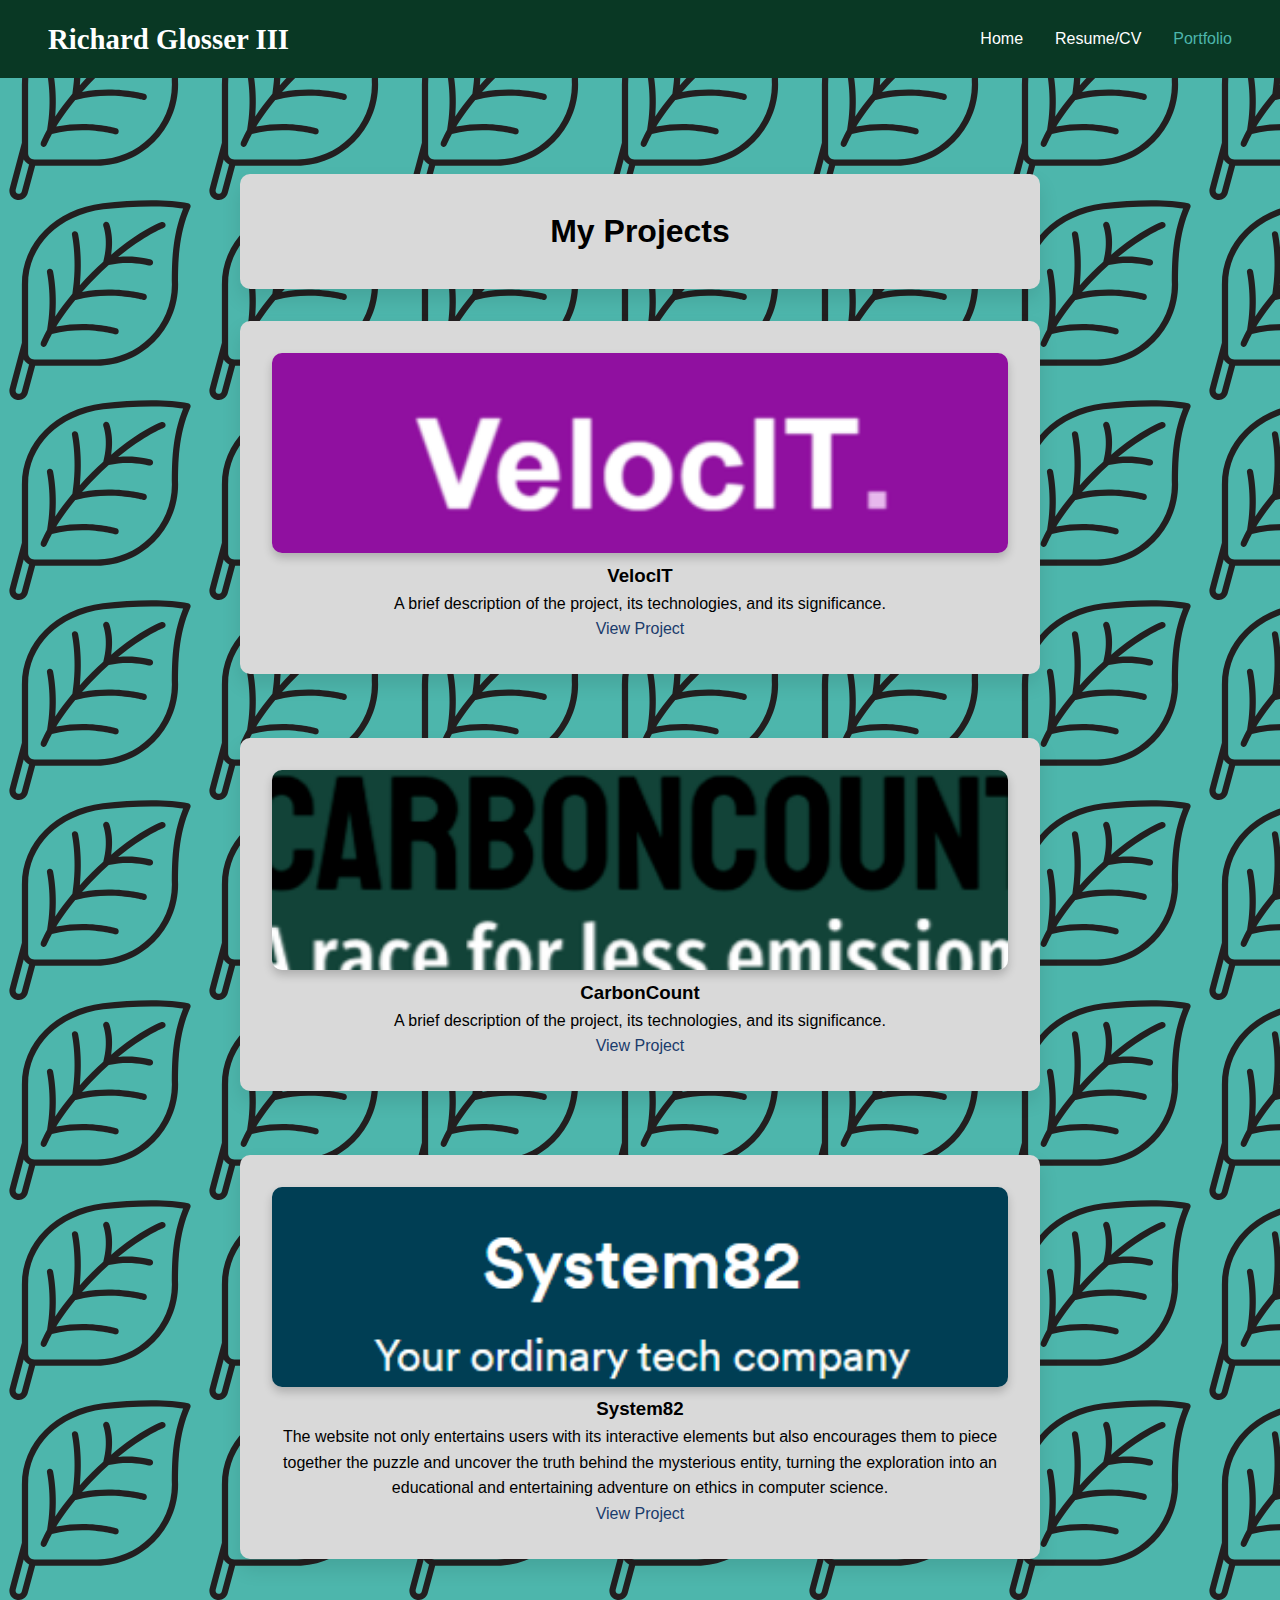
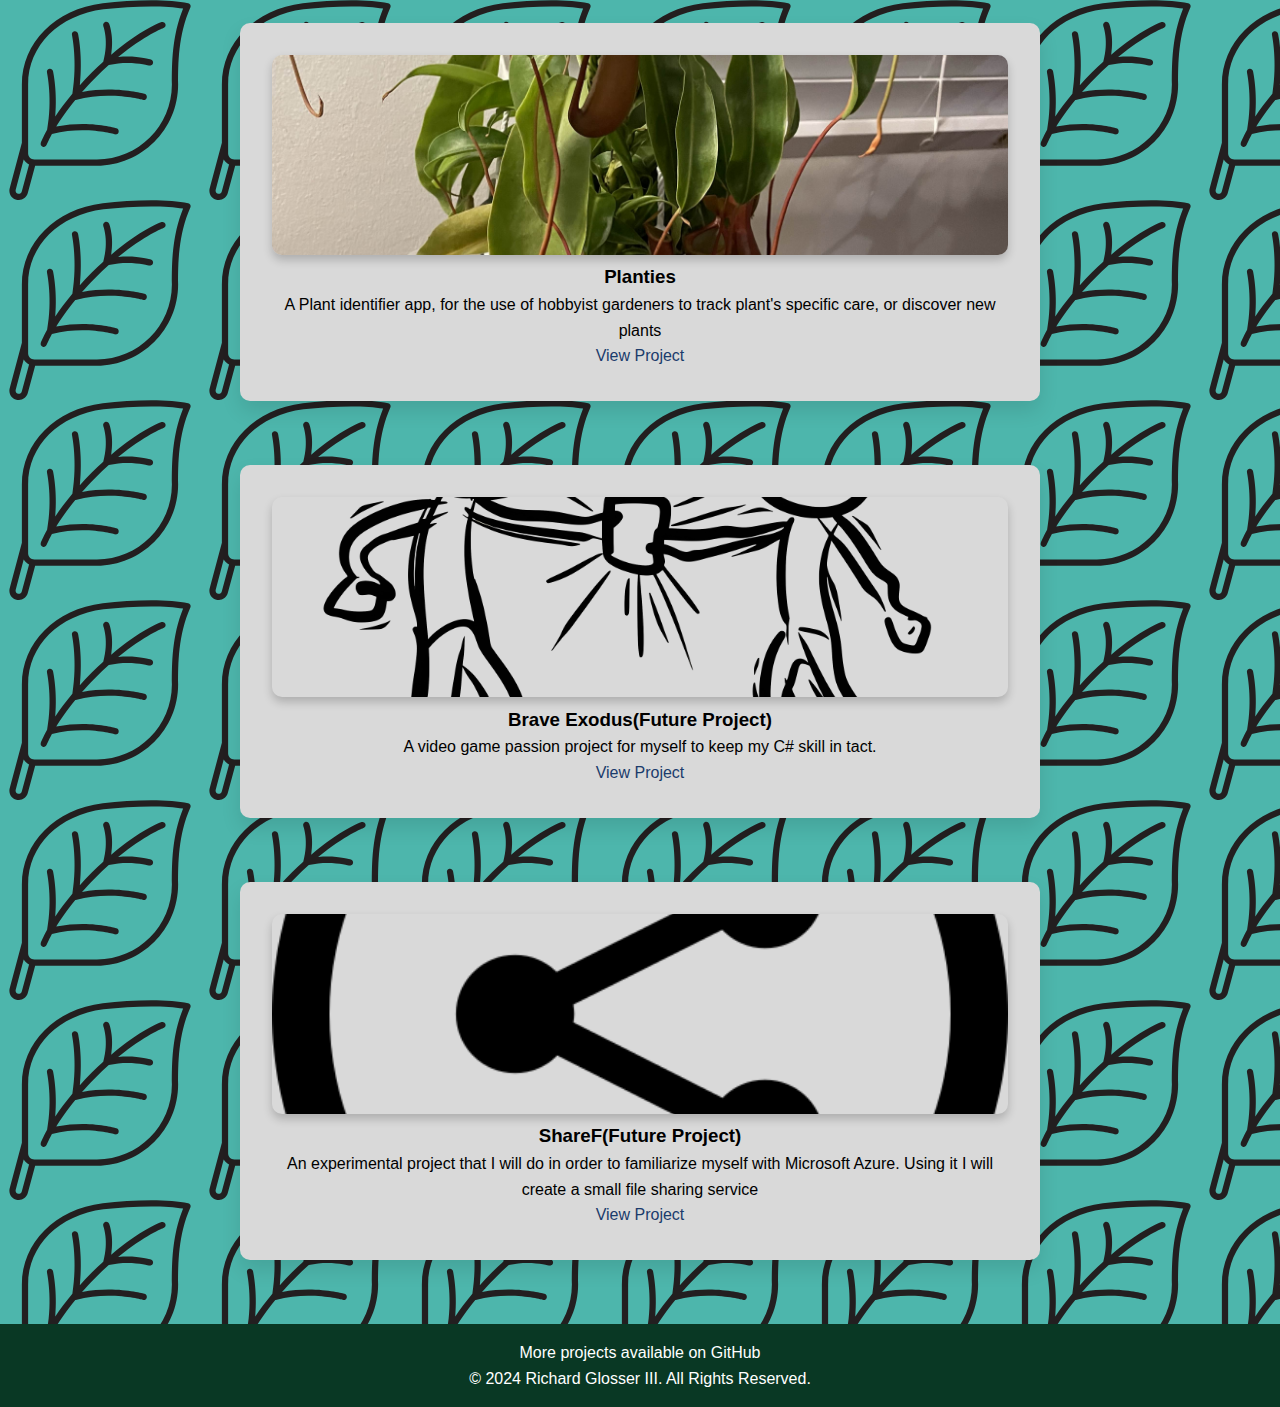
==== commit 34907d01: "Edit to portfolio since I started a new project" ====
--- a/portfolio.html
+++ b/portfolio.html
@@ -54,9 +54,9 @@
 
             <div class="project-card about-container">
                 <img src="Imgs/a6kbkbayc.png" alt="Project 5">
-                <h3>Fluid Combat(Future Project)</h3>
-                <p>A video game project to familiarize myself with C# game coding and player v.s. AI controllers.</p>
-                <a href="#" class="social-link">View Project</a>
+                <h3>Brave Exodus(Future Project)</h3>
+                <p>A video game passion project for myself to keep my C# skill in tact.</p>
+                <a href="https://github.com/Glosserr/GachaGame" class="social-link">View Project</a>
             </div>
 
             <div class="project-card about-container">
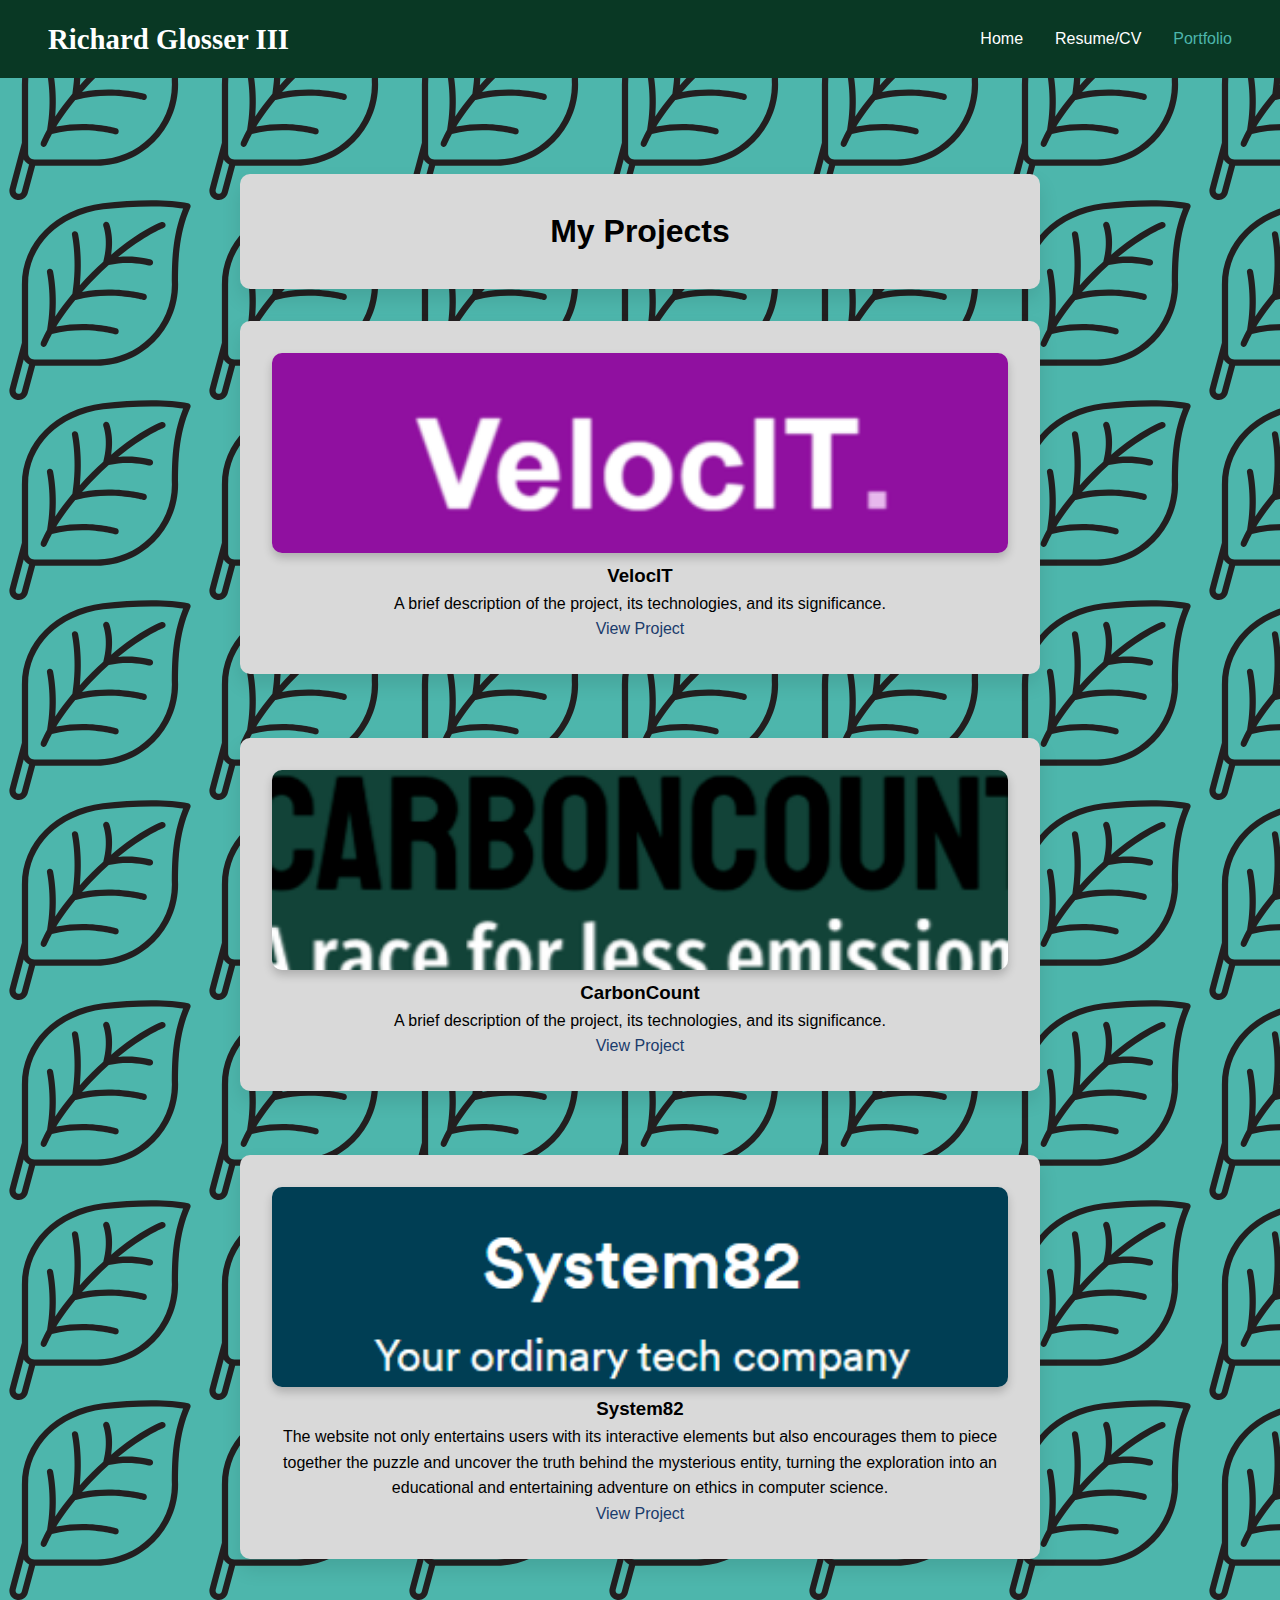
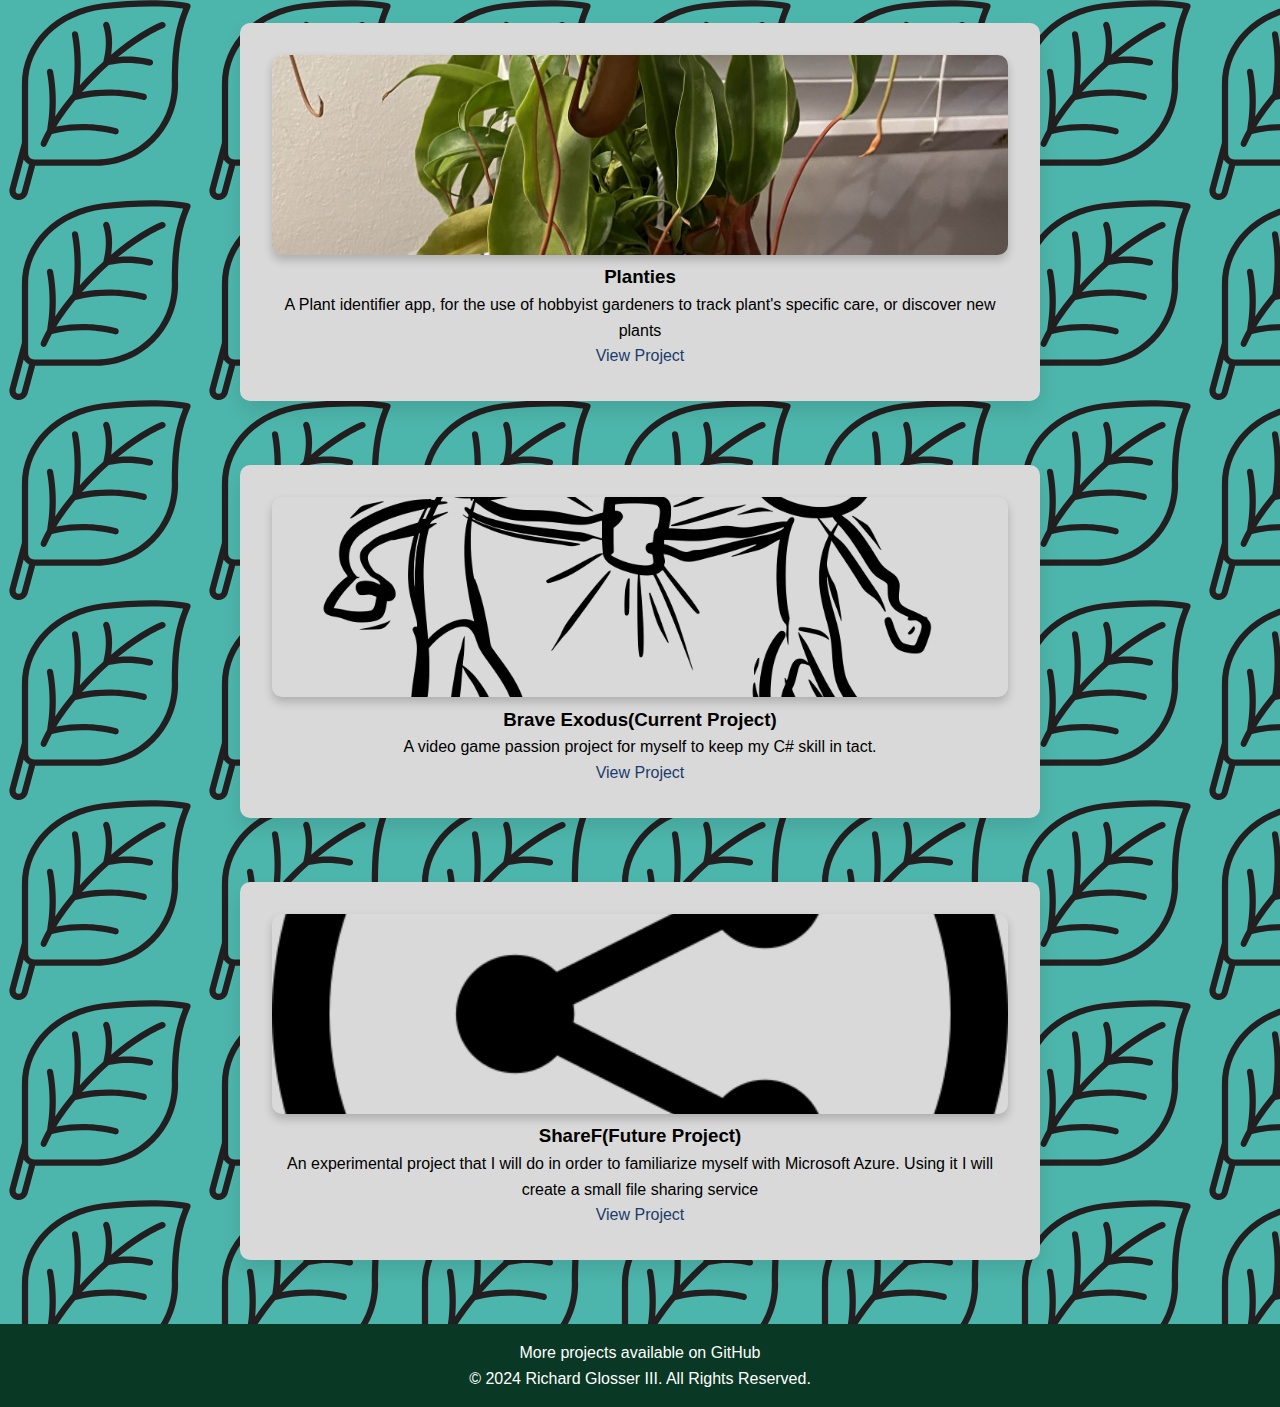
==== commit 47d477d9: "Forgot to change Future to Current Duh" ====
--- a/portfolio.html
+++ b/portfolio.html
@@ -54,7 +54,7 @@
 
             <div class="project-card about-container">
                 <img src="Imgs/a6kbkbayc.png" alt="Project 5">
-                <h3>Brave Exodus(Future Project)</h3>
+                <h3>Brave Exodus(Current Project)</h3>
                 <p>A video game passion project for myself to keep my C# skill in tact.</p>
                 <a href="https://github.com/Glosserr/GachaGame" class="social-link">View Project</a>
             </div>
